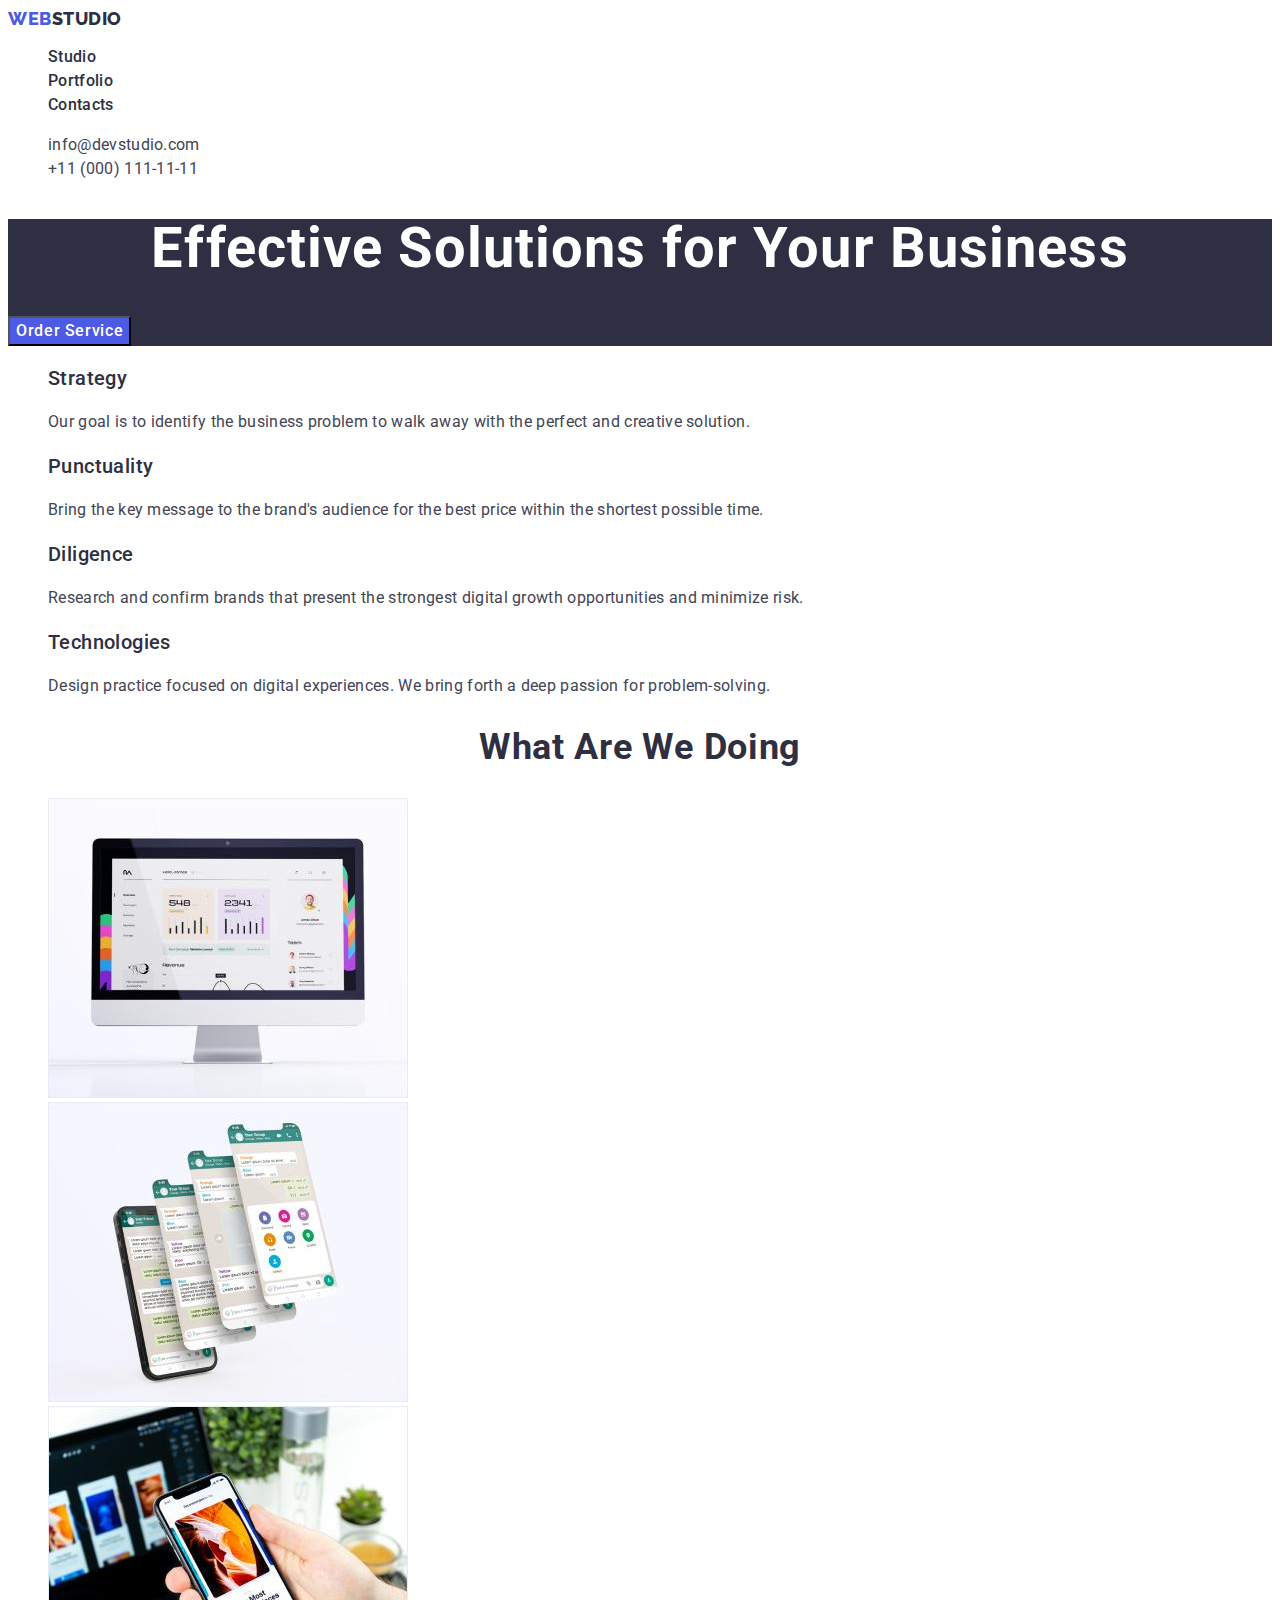
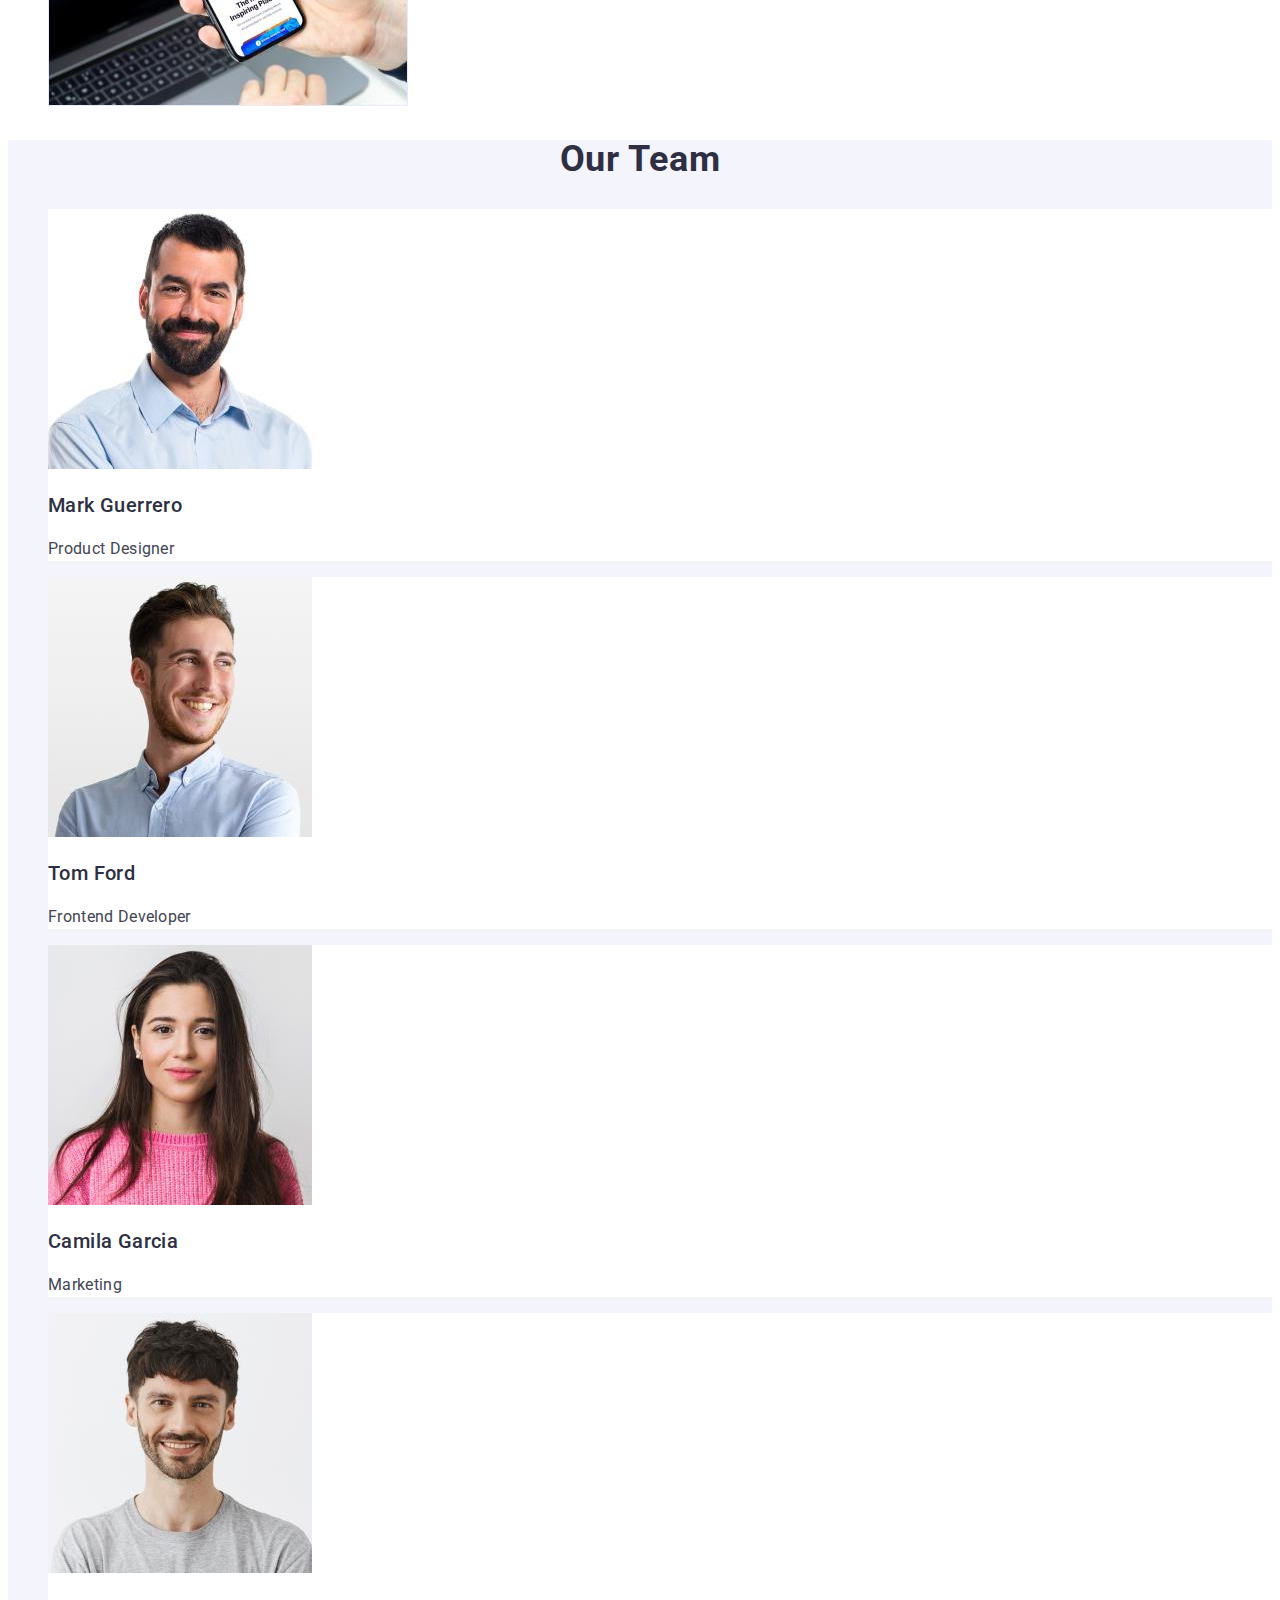
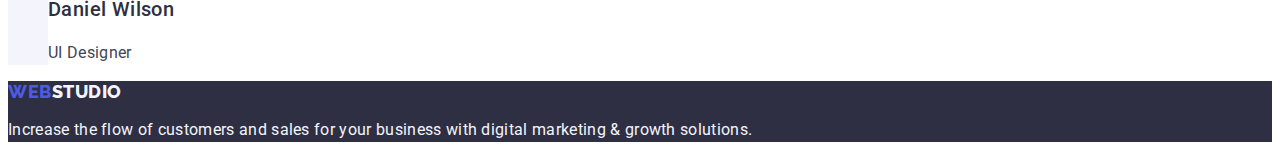
==== index.html @ 164bebb9 "Add modern normalize" ====
<!DOCTYPE html>
<html lang="en">

<head>
  <meta charset="UTF-8">
  <meta http-equiv="X-UA-Compatible" content="IE=edge">
  <title>Studio</title>
  <link rel="stylesheet" href="./css/styles.css">
  <link rel="preconnect" href="https://fonts.googleapis.com">
  <link rel="preconnect" href="https://fonts.gstatic.com" crossorigin>
  <link href="https://fonts.googleapis.com/css2?family=Raleway:wght@800&family=Roboto:wght@400;500;700;900&display=swap"
    rel="stylesheet">
  <link rel="stylesheet" href="https://cdnjs.cloudflare.com/ajax/libs/modern-normalize/2.0.0/modern-normalize.min.css"
    integrity="sha512-4xo8blKMVCiXpTaLzQSLSw3KFOVPWhm/TRtuPVc4WG6kUgjH6J03IBuG7JZPkcWMxJ5huwaBpOpnwYElP/m6wg=="
    crossorigin="anonymous" referrerpolicy="no-referrer" />
</head>

<body>
  <!-- Heading -->
  <header>
    <nav>
      <!-- Navigation to other pages -->
      <a class="logo link" href="./index.html">Web<span class="second-part-of-the-logo">Studio</span></a>
      <ul class="list">
        <li><a class="nav-fillters link" href="./index.html">Studio</a></li>
        <li><a class="nav-fillters link" href="./portfolio.html">Portfolio</a></li>
        <li><a class="nav-fillters link" href="">Contacts</a></li>
      </ul>
    </nav>
    <address class="address-fillters">
      <ul class="list">
        <!-- Link to email address  -->
        <li><a class="address-list-fillters link" href="mailto:info@devstudio.com">info@devstudio.com</a></li>
        <!-- Link to phone number -->
        <li><a class="address-list-fillters link" href="tel:+110001111111">+11 (000) 111-11-11</a>
        </li>
      </ul>
    </address>
  </header>
  <!-- Main page content -->
  <main>
    <section class="section-fillters">
      <h1 class="main-heading">Effective Solutions for Your Business</h1>
      <button class="main-button" type="button">Order Service</button>
    </section>
    <section>
      <h2 class="visually-hidden">Information</h2>
      <ul class="list">
        <li>
          <h3 class="heading-fillters">Strategy</h3>
          <p class="paragraph">Our goal is to identify the business
            problem to walk away with the perfect and creative solution.</p>
        </li>
        <li>
          <h3 class="heading-fillters">Punctuality</h3>
          <p class="paragraph">Bring the key message to the brand's audience for the best price within the shortest
            possible time.</p>
        </li>
        <li>
          <h3 class="heading-fillters">Diligence</h3>
          <p class="paragraph">Research and confirm brands that present the strongest digital growth opportunities and
            minimize risk.</p>
        </li>
        <li>
          <h3 class="heading-fillters">Technologies</h3>
          <p class="paragraph">Design practice focused on digital experiences. We bring forth a deep passion for
            problem-solving.</p>
        </li>
      </ul>
    </section>
    <section>
      <h2 class="section-three-heading">What are we doing</h2>
      <ul class="list">
        <li>
          <img alt="web creation" width="360" height="300" src="./images/img-1.jpg">
        </li>
        <li>
          <img alt="developing smartphones aplication" width="360" height="300" src="./images/img-2.jpg">
        </li>
        <li>
          <img alt="recommended" width="360" height="300" src="./images/img-3.jpg">
        </li>
      </ul>
    </section>
    <section class="section-four">
      <h2 class="section-four-heading">Our Team</h2>
      <ul class="list">
        <li class="section-four-images">
          <img alt="A man in a blue shirt and a thick beard" width="264" height="260" src="./images/TeamCard-1.jpg">
          <h3 class="heading-fillters">Mark Guerrero</h3>
          <p class="paragraph">Product Designer</p>
        </li>
        <li class="section-four-images">
          <img alt="the man in the blue shirt" width="264" height="260" src="./images/TeamCard-2.jpg">
          <h3 class="heading-fillters">Tom Ford</h3>
          <p class="paragraph">Frontend Developer</p>
        </li>
        <li class="section-four-images">
          <img alt="Beautiful woman in a pink sweater" width="264" height="260" src="./images/TeamCard-3.jpg">
          <h3 class="heading-fillters">Camila Garcia</h3>
          <p class="paragraph">Marketing</p>
        </li>
        <li class="section-four-images">
          <img alt="gentleman in gray t shirt" width="264" height="260" src="./images/TeamCard-4.jpg">
          <h3 class="heading-fillters">Daniel Wilson</h3>
          <p class="paragraph">UI Designer</p>
        </li>
      </ul>
    </section>
  </main>
  <!-- Page footer -->
  <footer class="section-fillters">
    <a class="logo link" href="./index.html">Web<span class="second-part-footer-logo">Studio</span></a>
    <p class="footer-paragraph">Increase the flow of customers and sales for your business with digital marketing &
      growth solutions.</p>
  </footer>
</body>

</html>
---- css/styles.css ----
:root {
    --main-color: #434455;
    --letters-color: #2e2f42;
    --background-color: #f4f4fd;
    --letters2-color: #404bbf;
    --buttons-color: #4d5ae5;
    --main-background-color: #ffffff;
}
body {
    font-family: "Raleway", sans-serif;
    font-family: "Roboto", sans-serif;
    color: #434455;
    background: #ffffff;
}
.logo {
    font-family: "Raleway", sans-serif;
    font-weight: 800;
    font-size: 18px;
    line-height: 1.17;
    letter-spacing: 0.03em;
    text-transform: uppercase;
    color: var(--buttons-color);
}
.second-part-of-the-logo {
    color: var(--letters-color);
}
.link {
    text-decoration: none;
}
.list {
    list-style: none;
}
.nav-fillters {
    font-weight: 500;
    font-size: 16px;
    line-height: 1.5;
    letter-spacing: 0.02em;
    color: var(--letters-color);
}
.nav-fillters:focus,
.nav-fillters:hover {
    color: #404bbf;
}
.address-fillters {
    font-style: normal;
}
.address-list-fillters {
    font-size: 16px;
    line-height: 1.5;
    letter-spacing: 0.02em;
    color: var(--main-color);
}
.address-list-fillters:hover {
    color: #404bbf;
}
.address-list-fillters:focus {
    color: #404bbf;
}

.section-fillters {
    background-color: var(--letters-color);
}
.main-heading {
    font-size: 56px;
    line-height: 1.07;
    text-align: center;
    letter-spacing: 0.02em;
    color: var(--main-background-color);
}
.main-button {
    background-color: #4d5ae5;
    font-family: "Roboto", sans-serif;
    font-weight: 500;
    font-size: 16px;
    line-height: 1.5;
    letter-spacing: 0.04em;
    color: var(--main-background-color);
    cursor: pointer;
}
.main-button:hover,
.main-button:focus {
    background-color: #404bbf;
}
.heading-fillters {
    font-weight: 500;
    font-size: 20px;
    line-height: 1.2;
    letter-spacing: 0.02em;
    color: var(--letters-color);
}
.paragraph {
    font-size: 16px;
    line-height: 1.5;
    letter-spacing: 0.02em;
    color: var(--main-color);
}
.section-three-heading {
    font-size: 36px;
    line-height: 1.11;
    text-align: center;
    letter-spacing: 0.02em;
    text-transform: capitalize;
    color: var(--letters-color);
}
.section-four {
    background-color: var(--background-color);
}
.section-four-heading {
    font-size: 36px;
    line-height: 1.11;
    text-align: center;
    letter-spacing: 0.02em;
    text-transform: capitalize;
    color: var(--letters-color);
}
.section-four-images {
    background-color: var(--main-background-color);
}
.second-part-footer-logo {
    color: var(--background-color);
}
.footer-paragraph {
    line-height: 1.5;
    color: var(--background-color);
    letter-spacing: 0.02em;
}

.portfolio-buttons {
    font-family: "Roboto", sans-serif;
    font-weight: 500;
    font-size: 16px;
    line-height: 1.5;
    letter-spacing: 0.04em;
    color: var(--buttons-color);
    background-color: var(--background-color);
    cursor: pointer;
}
.portfolio-buttons:focus,
.portfolio-buttons:hover {
    color: var(--main-background-color);
    background-color: var(--letters2-color);
}
.visually-hidden {
    position: absolute;
    width: 1px;
    height: 1px;
    margin: -1px;
    border: 0;
    padding: 0;
    white-space: nowrap;
    clip-path: inset(100%);
    clip: rect(0 0 0 0);
    overflow: hidden;
}
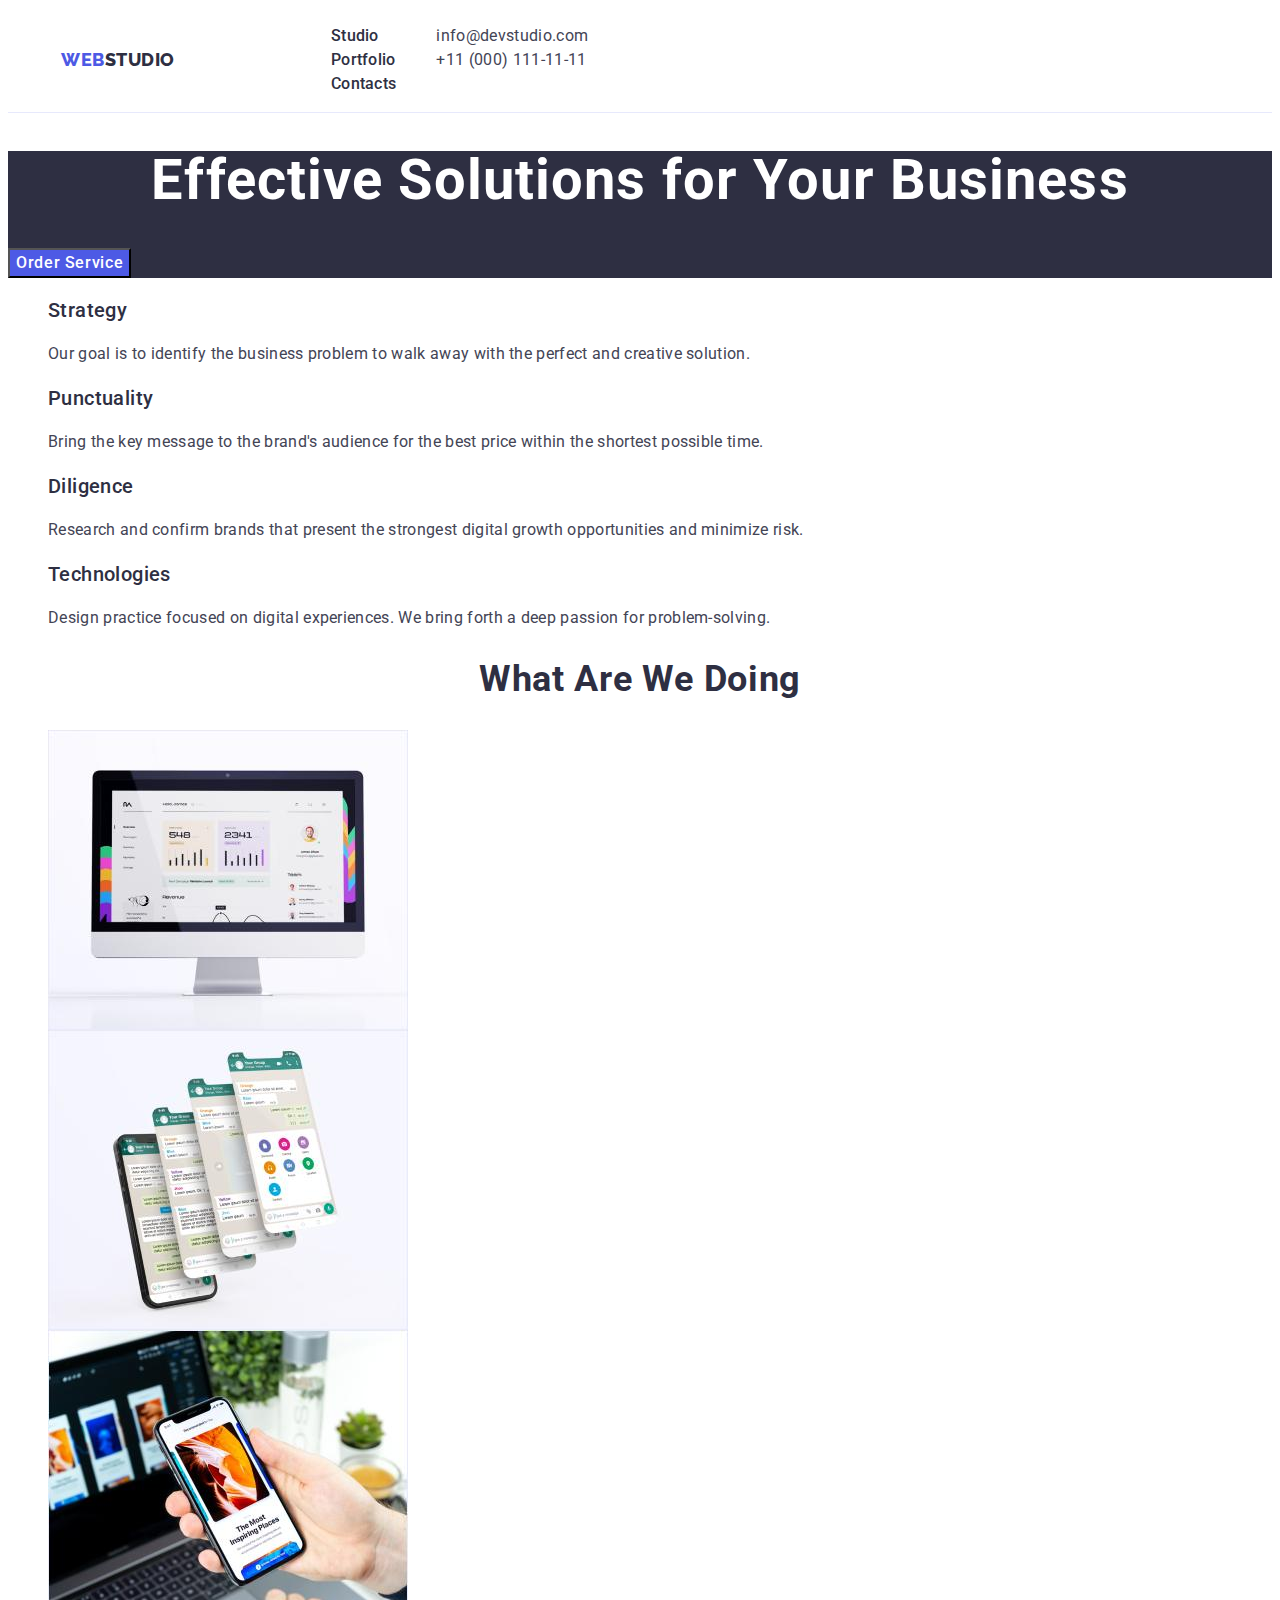
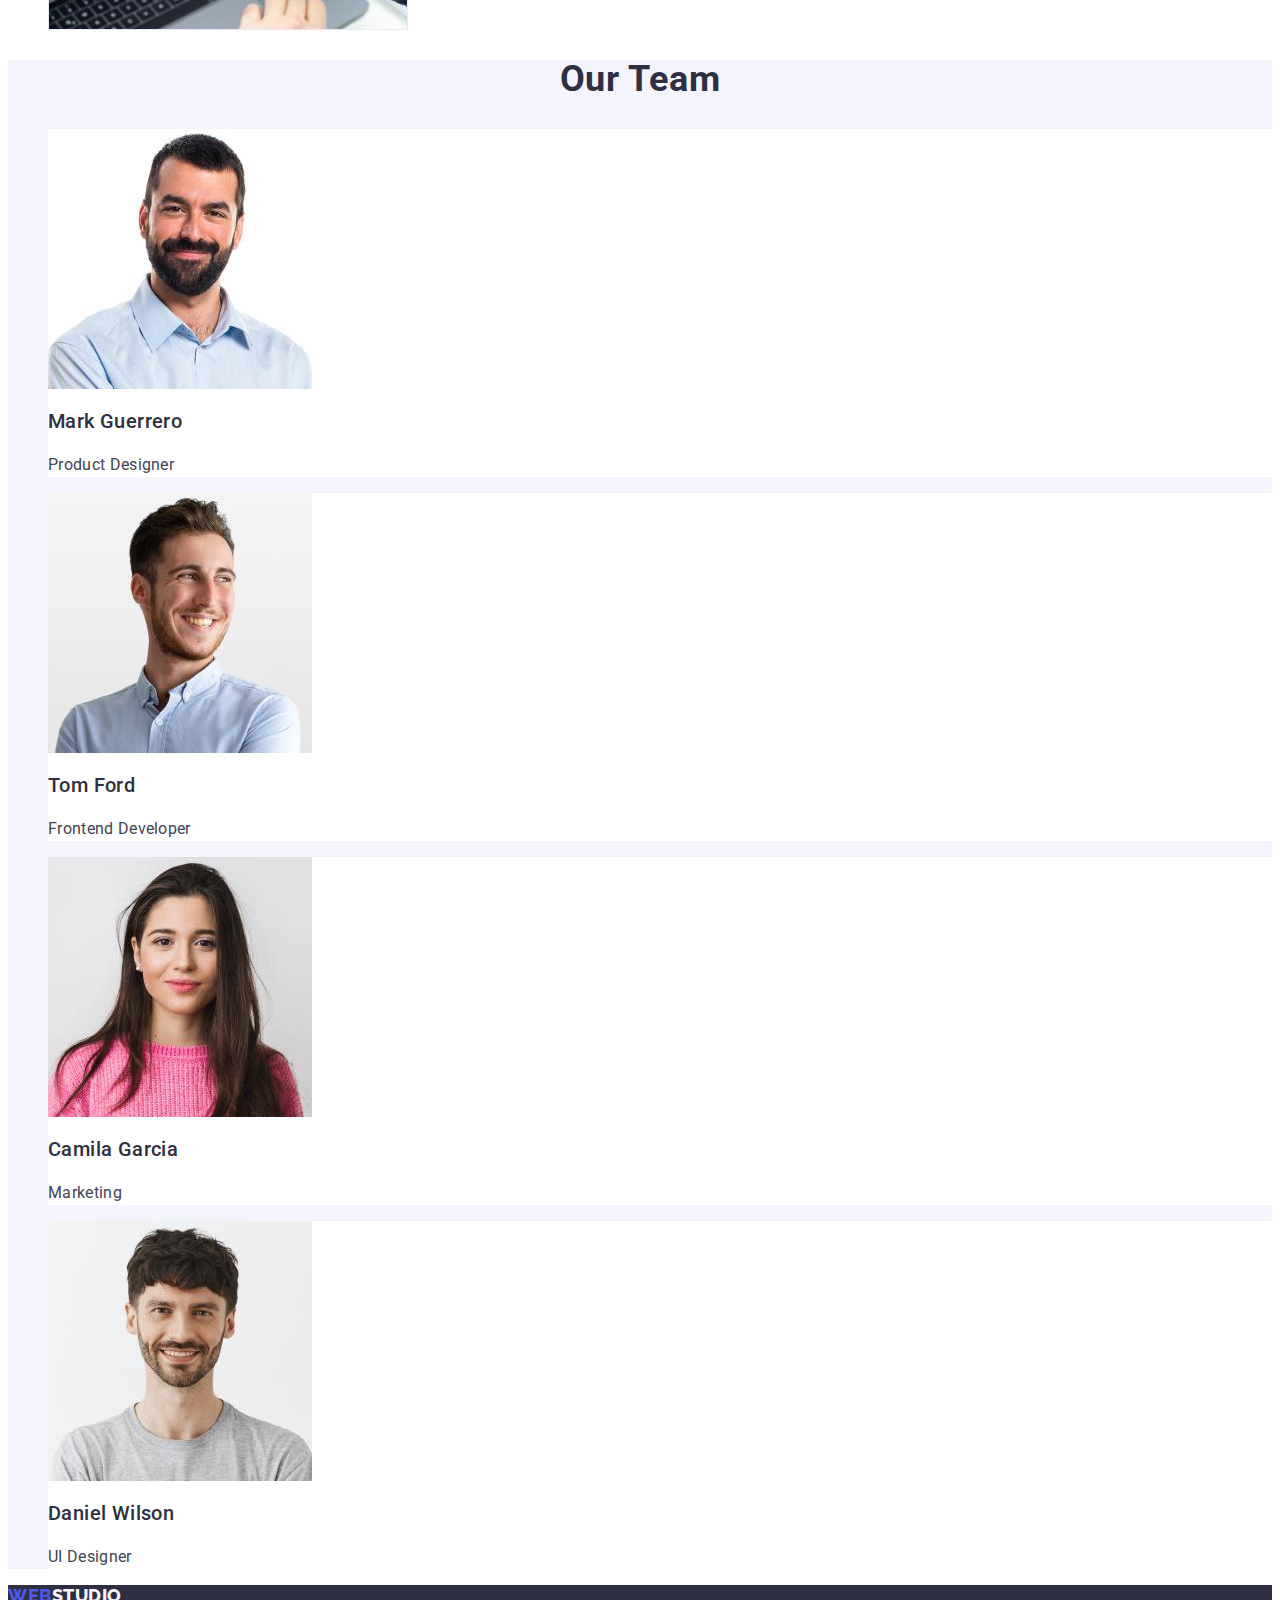
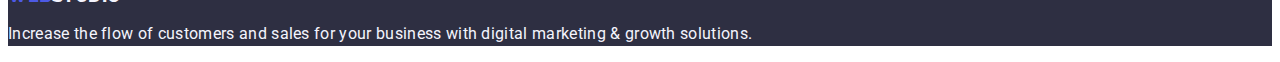
==== commit d40c82bc: "Upddate styles.css" ====
--- a/index.html
+++ b/index.html
@@ -18,24 +18,28 @@
 <body>
   <!-- Heading -->
   <header>
-    <nav>
-      <!-- Navigation to other pages -->
-      <a class="logo link" href="./index.html">Web<span class="second-part-of-the-logo">Studio</span></a>
-      <ul class="list">
-        <li><a class="nav-fillters link" href="./index.html">Studio</a></li>
-        <li><a class="nav-fillters link" href="./portfolio.html">Portfolio</a></li>
-        <li><a class="nav-fillters link" href="">Contacts</a></li>
-      </ul>
-    </nav>
-    <address class="address-fillters">
-      <ul class="list">
-        <!-- Link to email address  -->
-        <li><a class="address-list-fillters link" href="mailto:info@devstudio.com">info@devstudio.com</a></li>
-        <!-- Link to phone number -->
-        <li><a class="address-list-fillters link" href="tel:+110001111111">+11 (000) 111-11-11</a>
-        </li>
-      </ul>
-    </address>
+    <div class="header-div container">
+      <nav class="nav-box">
+        <!-- Navigation to other pages -->
+        <a class="logo link logo-box" href="./index.html">Web<span class="second-part-of-the-logo">Studio</span></a>
+        <menu>
+          <ul class="list">
+            <li><a class="nav-fillters link" href="./index.html">Studio</a></li>
+            <li><a class="nav-fillters link" href="./portfolio.html">Portfolio</a></li>
+            <li><a class="nav-fillters link" href="">Contacts</a></li>
+          </ul>
+        </menu>
+      </nav>
+      <address class="address-fillters">
+        <ul class="list">
+          <!-- Link to email address  -->
+          <li><a class="address-list-fillters link" href="mailto:info@devstudio.com">info@devstudio.com</a></li>
+          <!-- Link to phone number -->
+          <li><a class="address-list-fillters link" href="tel:+110001111111">+11 (000) 111-11-11</a>
+          </li>
+        </ul>
+      </address>
+    </div>
   </header>
   <!-- Main page content -->
   <main>
--- a/css/styles.css
+++ b/css/styles.css
@@ -152,3 +152,25 @@
     clip: rect(0 0 0 0);
     overflow: hidden;
 }
+img {
+    display: block;
+}
+.container {
+    width: 1158px;
+    margin: 0 auto;
+    padding-left: 15px;
+    padding-right: 15px;
+}
+header {
+    border-bottom: 1px solid #e7e9fc;
+}
+.header-div {
+    display: flex;
+}
+.nav-box {
+    display: flex;
+    align-items: center;
+}
+.logo-box {
+    margin-right: 76px;
+}
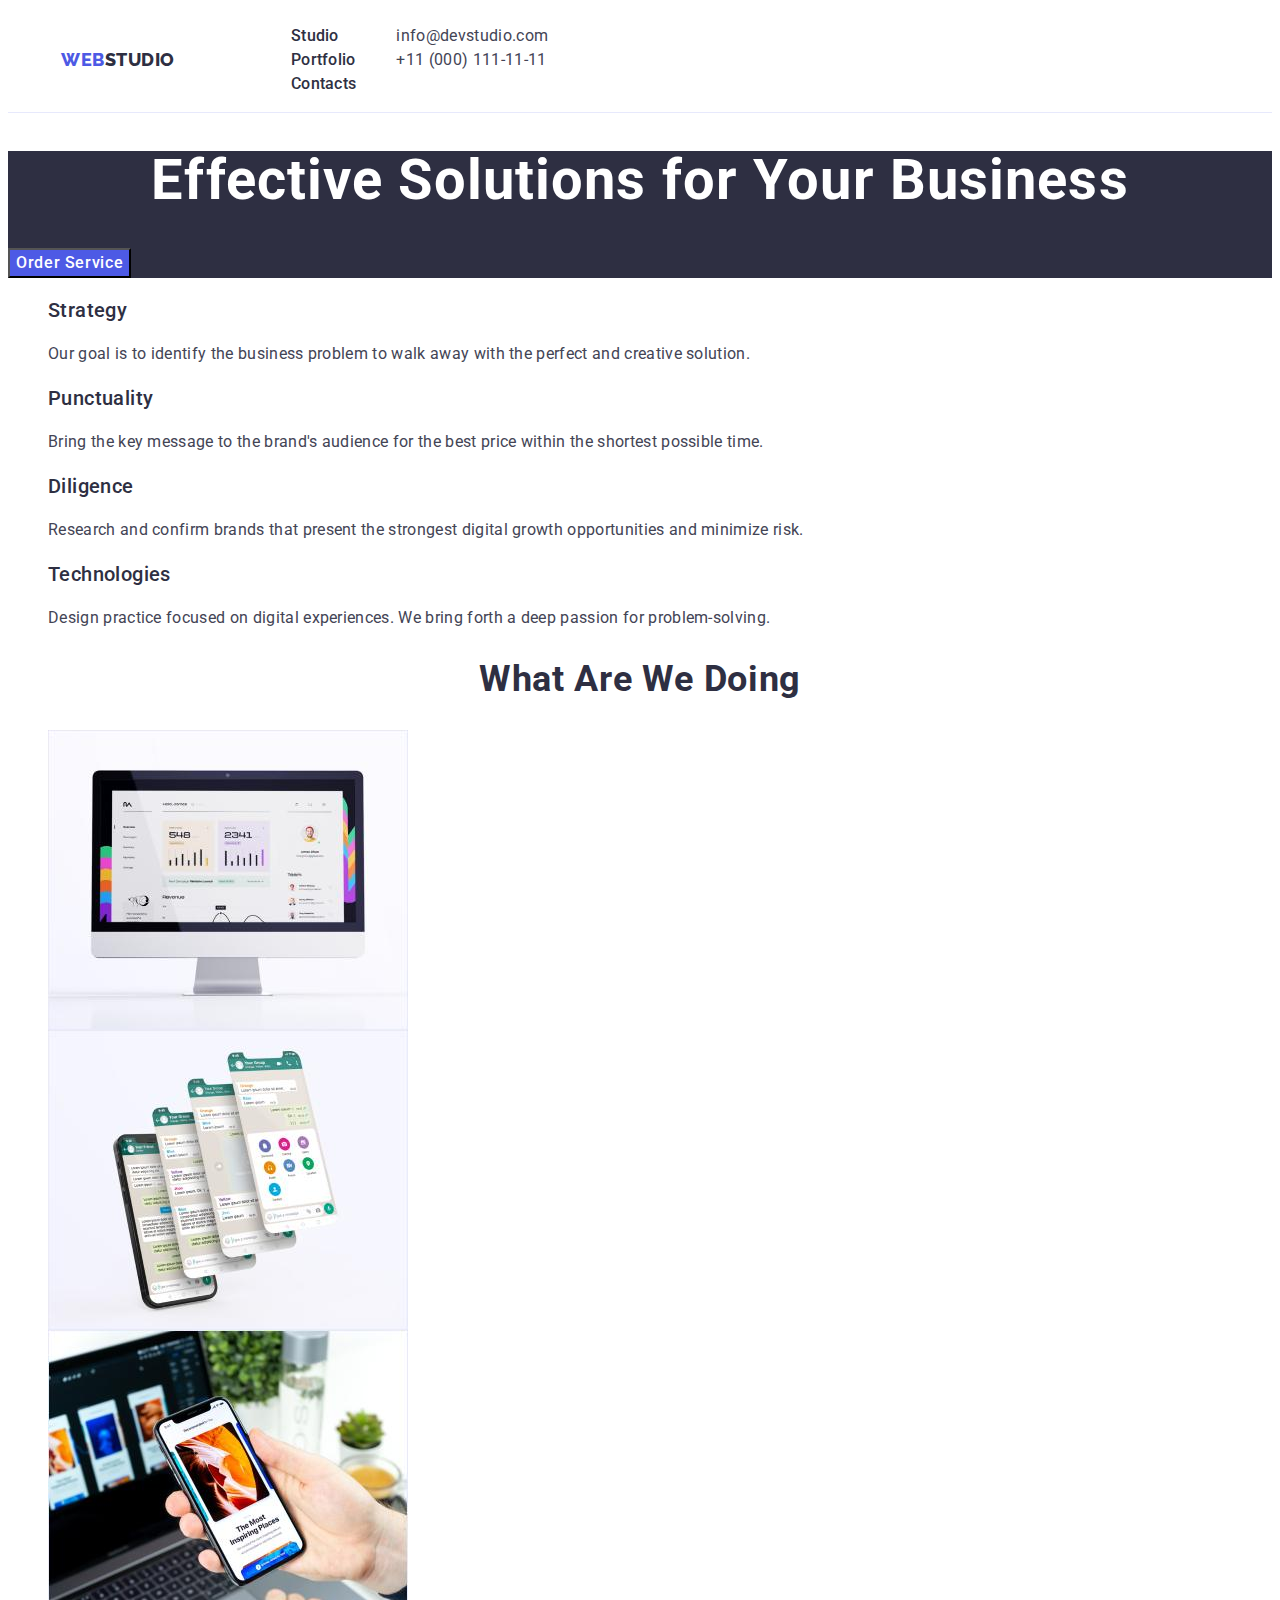
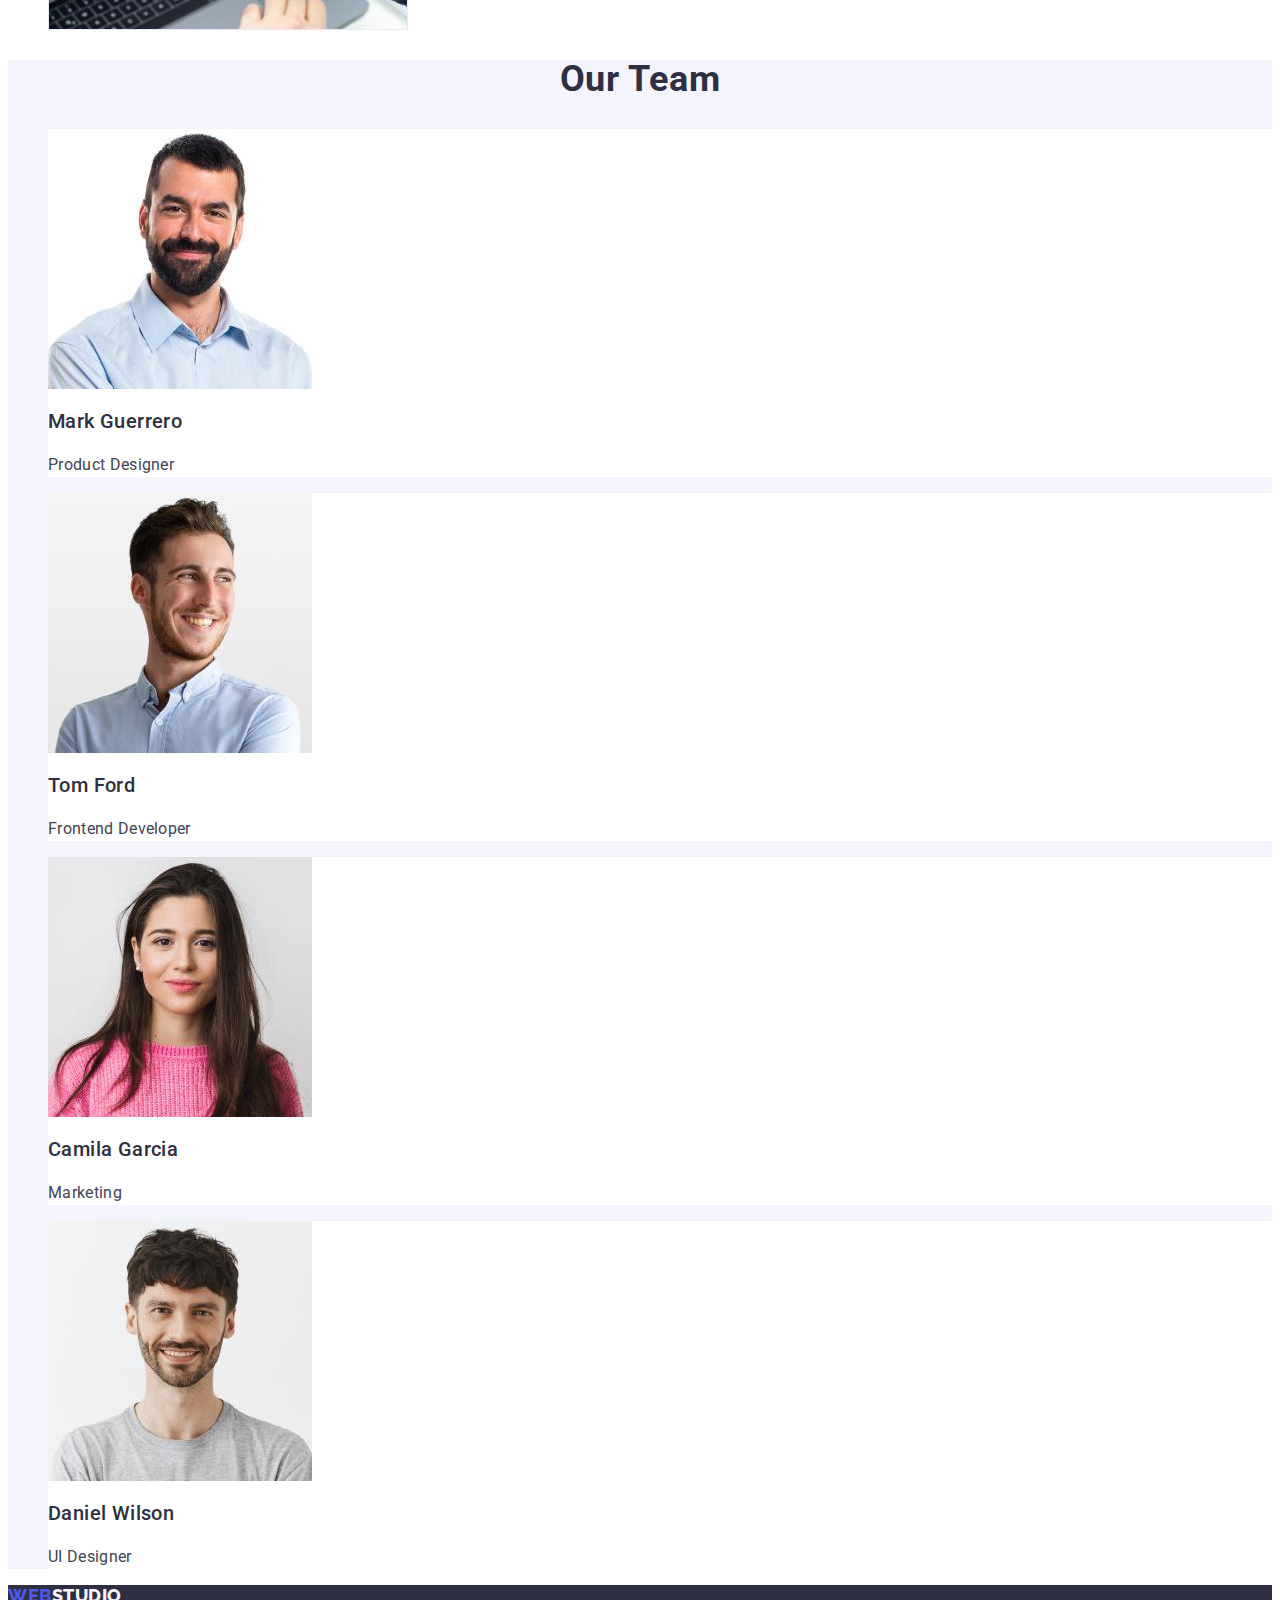
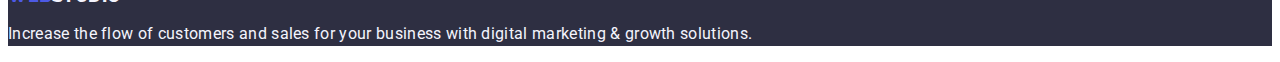
==== commit 8f02be4f: "Update index.html" ====
--- a/index.html
+++ b/index.html
@@ -22,13 +22,11 @@
       <nav class="nav-box">
         <!-- Navigation to other pages -->
         <a class="logo link logo-box" href="./index.html">Web<span class="second-part-of-the-logo">Studio</span></a>
-        <menu>
-          <ul class="list">
-            <li><a class="nav-fillters link" href="./index.html">Studio</a></li>
-            <li><a class="nav-fillters link" href="./portfolio.html">Portfolio</a></li>
-            <li><a class="nav-fillters link" href="">Contacts</a></li>
-          </ul>
-        </menu>
+        <ul class="list">
+          <li><a class="nav-fillters link" href="./index.html">Studio</a></li>
+          <li><a class="nav-fillters link" href="./portfolio.html">Portfolio</a></li>
+          <li><a class="nav-fillters link" href="">Contacts</a></li>
+        </ul>
       </nav>
       <address class="address-fillters">
         <ul class="list">
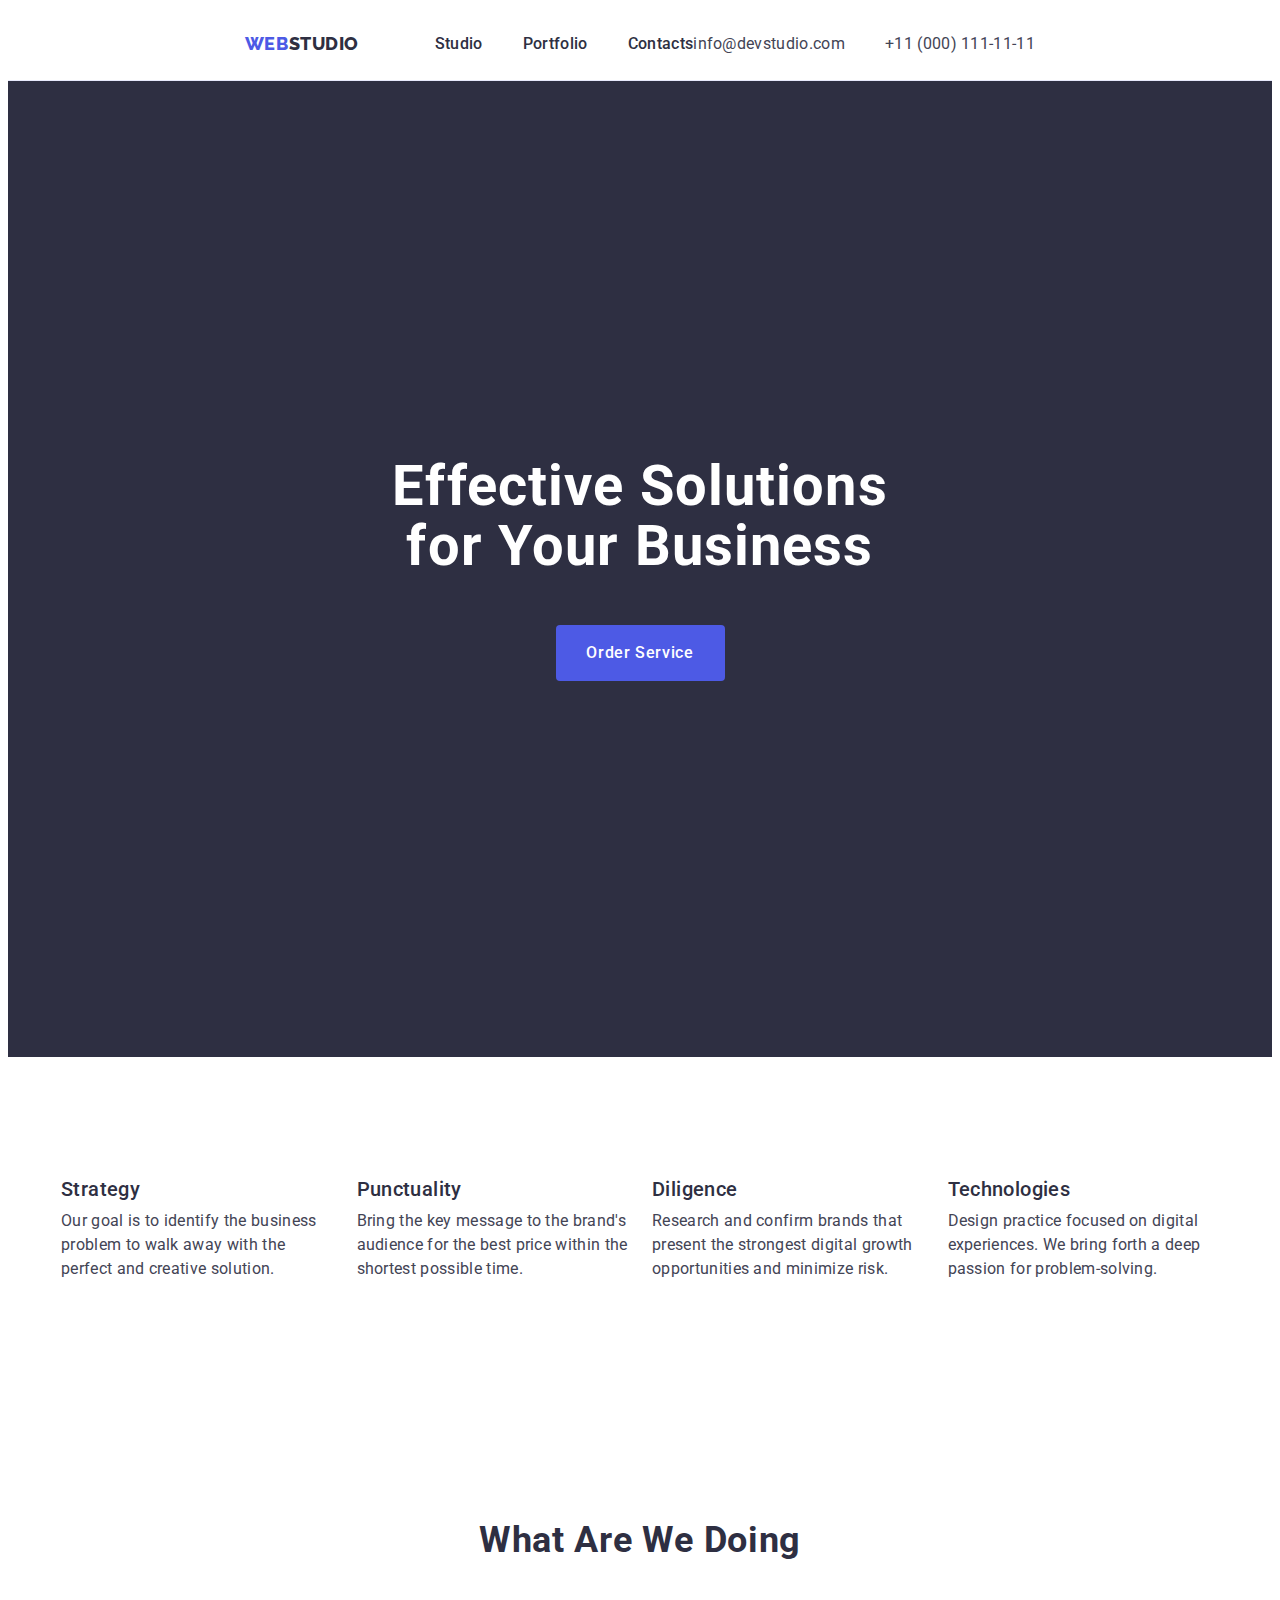
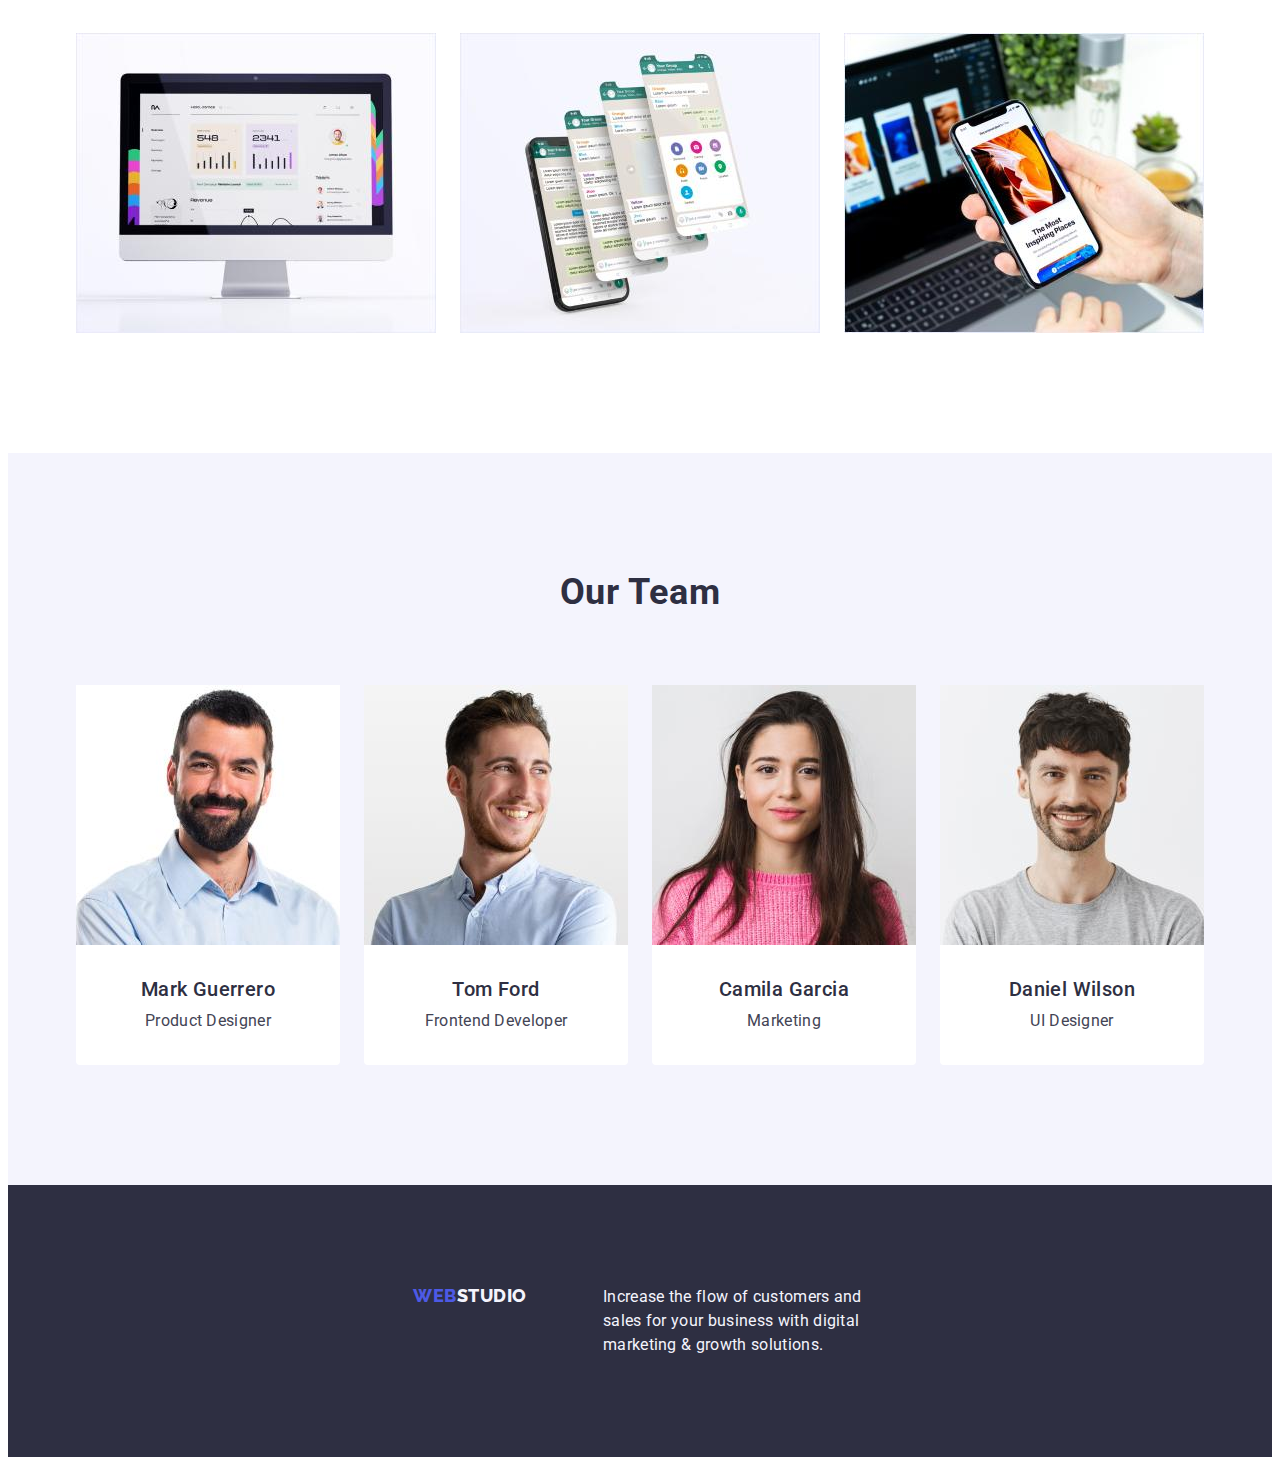
==== commit 0b7de45e: "Change all code" ====
--- a/index.html
+++ b/index.html
@@ -2,38 +2,47 @@
 <html lang="en">
 
 <head>
-  <meta charset="UTF-8">
-  <meta http-equiv="X-UA-Compatible" content="IE=edge">
-  <title>Studio</title>
-  <link rel="stylesheet" href="./css/styles.css">
-  <link rel="preconnect" href="https://fonts.googleapis.com">
-  <link rel="preconnect" href="https://fonts.gstatic.com" crossorigin>
-  <link href="https://fonts.googleapis.com/css2?family=Raleway:wght@800&family=Roboto:wght@400;500;700;900&display=swap"
-    rel="stylesheet">
+  <meta charset="utf-8" />
+  <meta name="description" content="Web studio page" />
+  <title>WebStudio</title>
   <link rel="stylesheet" href="https://cdnjs.cloudflare.com/ajax/libs/modern-normalize/2.0.0/modern-normalize.min.css"
     integrity="sha512-4xo8blKMVCiXpTaLzQSLSw3KFOVPWhm/TRtuPVc4WG6kUgjH6J03IBuG7JZPkcWMxJ5huwaBpOpnwYElP/m6wg=="
     crossorigin="anonymous" referrerpolicy="no-referrer" />
+  <link rel="stylesheet" href="./css/styles.css" />
+  <link rel="preconnect" href="https://fonts.gstatic.com" />
+  <link rel="preconnect" href="https://fonts.googleapis.com" />
+  <link href="https://fonts.googleapis.com/css2?family=Raleway:wght@800&family=Roboto:wght@400;500;700;900&display=swap"
+    rel="stylesheet" />
 </head>
 
 <body>
   <!-- Heading -->
-  <header>
-    <div class="header-div container">
-      <nav class="nav-box">
-        <!-- Navigation to other pages -->
-        <a class="logo link logo-box" href="./index.html">Web<span class="second-part-of-the-logo">Studio</span></a>
-        <ul class="list">
-          <li><a class="nav-fillters link" href="./index.html">Studio</a></li>
-          <li><a class="nav-fillters link" href="./portfolio.html">Portfolio</a></li>
-          <li><a class="nav-fillters link" href="">Contacts</a></li>
+  <header class="header">
+    <div class="div-header container">
+      <!-- Navigation to other pages -->
+      <nav class="nav-header">
+        <a href="./index.html" class="logo link">Web<span class="logo-secondary">Studio</span></a>
+        <ul class="list menu">
+          <li class="menu-item">
+            <a href="./index.html" class="list-item link">Studio</a>
+          </li>
+          <li class="menu-item">
+            <a href="./portfolio.html" class="list-item link">Portfolio</a>
+          </li>
+          <li class="menu-item">
+            <a href="" class="list-item link">Contacts</a>
+          </li>
         </ul>
       </nav>
-      <address class="address-fillters">
-        <ul class="list">
-          <!-- Link to email address  -->
-          <li><a class="address-list-fillters link" href="mailto:info@devstudio.com">info@devstudio.com</a></li>
+      <address class="address">
+        <!-- Link to email address  -->
+        <ul class="list address-list">
+          <li>
+            <a href="mailto:info@devstudio.com" class="address-list-item link">info@devstudio.com</a>
+          </li>
           <!-- Link to phone number -->
-          <li><a class="address-list-fillters link" href="tel:+110001111111">+11 (000) 111-11-11</a>
+          <li>
+            <a href="tel:+110001111111" class="address-list-item link">+11 (000) 111-11-11</a>
           </li>
         </ul>
       </address>
@@ -41,80 +50,114 @@
   </header>
   <!-- Main page content -->
   <main>
-    <section class="section-fillters">
-      <h1 class="main-heading">Effective Solutions for Your Business</h1>
-      <button class="main-button" type="button">Order Service</button>
+    <section class="main-banner section">
+      <div class="container">
+        <h1 class="main-banner-header">
+          Effective Solutions for Your Business
+        </h1>
+        <button type="button" class="main-banner-button">
+          Order Service
+        </button>
+      </div>
     </section>
-    <section>
-      <h2 class="visually-hidden">Information</h2>
-      <ul class="list">
-        <li>
-          <h3 class="heading-fillters">Strategy</h3>
-          <p class="paragraph">Our goal is to identify the business
-            problem to walk away with the perfect and creative solution.</p>
-        </li>
-        <li>
-          <h3 class="heading-fillters">Punctuality</h3>
-          <p class="paragraph">Bring the key message to the brand's audience for the best price within the shortest
-            possible time.</p>
-        </li>
-        <li>
-          <h3 class="heading-fillters">Diligence</h3>
-          <p class="paragraph">Research and confirm brands that present the strongest digital growth opportunities and
-            minimize risk.</p>
-        </li>
-        <li>
-          <h3 class="heading-fillters">Technologies</h3>
-          <p class="paragraph">Design practice focused on digital experiences. We bring forth a deep passion for
-            problem-solving.</p>
-        </li>
-      </ul>
+    <section class="section">
+      <div class="container">
+        <h2 class="visually-hidden">Information</h2>
+        <ul class="list characteristics-list">
+          <li class="characteristics-list-item">
+            <h3 class="characteristics-list-item-header">Strategy</h3>
+            <p class="characteristics-list-item-description">
+              Our goal is to identify the business problem to walk away with
+              the perfect and creative solution.
+            </p>
+          </li>
+
+          <li class="characteristics-list-item">
+            <h3 class="characteristics-list-item-header">Punctuality</h3>
+            <p class="characteristics-list-item-description">
+              Bring the key message to the brand's audience for the best price
+              within the shortest possible time.
+            </p>
+          </li>
+
+          <li class="characteristics-list-item">
+            <h3 class="characteristics-list-item-header">Diligence</h3>
+            <p class="characteristics-list-item-description">
+              Research and confirm brands that present the strongest digital
+              growth opportunities and minimize risk.
+            </p>
+          </li>
+          <li class="characteristics-list-item">
+            <h3 class="characteristics-list-item-header">Technologies</h3>
+            <p class="characteristics-list-item-description">
+              Design practice focused on digital experiences. We bring forth a
+              deep passion for problem-solving.
+            </p>
+          </li>
+        </ul>
+      </div>
     </section>
-    <section>
-      <h2 class="section-three-heading">What are we doing</h2>
-      <ul class="list">
-        <li>
-          <img alt="web creation" width="360" height="300" src="./images/img-1.jpg">
-        </li>
-        <li>
-          <img alt="developing smartphones aplication" width="360" height="300" src="./images/img-2.jpg">
-        </li>
-        <li>
-          <img alt="recommended" width="360" height="300" src="./images/img-3.jpg">
-        </li>
-      </ul>
+    <section class="section">
+      <div class="container">
+        <h2 class="secondary-list-header">What are we doing</h2>
+        <ul class="list secondary-list">
+          <li class="secondary-list-item">
+            <img alt="web creation" width="360" height="300" src="./images/img-1.jpg">
+          </li>
+          <li class="secondary-list-item">
+            <img alt="developing smartphones aplication" width="360" height="300" src="./images/img-2.jpg">
+          </li>
+          <li class="secondary-list-item">
+            <img alt="recommended" width="360" height="300" src="./images/img-3.jpg">
+          </li>
+        </ul>
+      </div>
     </section>
-    <section class="section-four">
-      <h2 class="section-four-heading">Our Team</h2>
-      <ul class="list">
-        <li class="section-four-images">
-          <img alt="A man in a blue shirt and a thick beard" width="264" height="260" src="./images/TeamCard-1.jpg">
-          <h3 class="heading-fillters">Mark Guerrero</h3>
-          <p class="paragraph">Product Designer</p>
-        </li>
-        <li class="section-four-images">
-          <img alt="the man in the blue shirt" width="264" height="260" src="./images/TeamCard-2.jpg">
-          <h3 class="heading-fillters">Tom Ford</h3>
-          <p class="paragraph">Frontend Developer</p>
-        </li>
-        <li class="section-four-images">
-          <img alt="Beautiful woman in a pink sweater" width="264" height="260" src="./images/TeamCard-3.jpg">
-          <h3 class="heading-fillters">Camila Garcia</h3>
-          <p class="paragraph">Marketing</p>
-        </li>
-        <li class="section-four-images">
-          <img alt="gentleman in gray t shirt" width="264" height="260" src="./images/TeamCard-4.jpg">
-          <h3 class="heading-fillters">Daniel Wilson</h3>
-          <p class="paragraph">UI Designer</p>
-        </li>
-      </ul>
+    <section class="fourth-section section">
+      <div class="container">
+        <h2 class="secondary-list-header">Our Team</h2>
+        <ul class="list main-list">
+          <li class="main-list-element">
+            <img alt="A man in a blue shirt and a thick beard" width="264" height="260" src="./images/TeamCard-1.jpg">
+            <div class="employee">
+              <h3 class="main-list-item">Mark Guerrero</h3>
+              <p class="main-list-item-description">Product Designer</p>
+            </div>
+          </li>
+          <li class="main-list-element">
+            <img alt="the man in the blue shirt" width="264" height="260" src="./images/TeamCard-2.jpg">
+            <div class="employee">
+              <h3 class="main-list-item">Tom Ford</h3>
+              <p class="main-list-item-description">Frontend Developer</p>
+            </div>
+          </li>
+          <li class="main-list-element">
+            <img alt="Beautiful woman in a pink sweater" width="264" height="260" src="./images/TeamCard-3.jpg">
+            <div class="employee">
+              <h3 class="main-list-item">Camila Garcia</h3>
+              <p class="main-list-item-description">Marketing</p>
+            </div>
+          </li>
+          <li class="main-list-element">
+            <img alt="gentleman in gray t shirt" width="264" height="260" src="./images/TeamCard-4.jpg">
+            <div class="employee">
+              <h3 class="main-list-item">Daniel Wilson</h3>
+              <p class="main-list-item-description">UI Designer</p>
+            </div>
+          </li>
+        </ul>
+      </div>
     </section>
   </main>
   <!-- Page footer -->
-  <footer class="section-fillters">
-    <a class="logo link" href="./index.html">Web<span class="second-part-footer-logo">Studio</span></a>
-    <p class="footer-paragraph">Increase the flow of customers and sales for your business with digital marketing &
-      growth solutions.</p>
+  <footer class="footer">
+    <div class="container">
+      <a href="./index.html" class="logo link footer-link">Web<span class="logo-secondary-footer">Studio</span></a>
+      <p class="footer-description">
+        Increase the flow of customers and sales for your business with
+        digital marketing & growth solutions.
+      </p>
+    </div>
   </footer>
 </body>
 
--- a/css/styles.css
+++ b/css/styles.css
@@ -1,145 +1,236 @@
+body {
+    font-family: Roboto, sans-serif;
+    color: #434455;
+    background-color: #ffffff;
+}
 :root {
-    --main-color: #434455;
-    --letters-color: #2e2f42;
-    --background-color: #f4f4fd;
-    --letters2-color: #404bbf;
-    --buttons-color: #4d5ae5;
-    --main-background-color: #ffffff;
-}
-body {
-    font-family: "Raleway", sans-serif;
-    font-family: "Roboto", sans-serif;
-    color: #434455;
-    background: #ffffff;
-}
+    --brand-color: #4d5ae5;
+}
+h1,
+h2,
+h3,
+h4,
+h5,
+h6,
+p {
+    margin: 0;
+}
+
+img {
+    display: block;
+    max-width: 100%;
+    height: auto;
+}
+
+button {
+    cursor: pointer;
+    border: none;
+    border-radius: 4px;
+}
+
+ul,
+ol {
+    list-style: none;
+    margin: 0;
+    padding-left: 0;
+}
+
+.link {
+    text-decoration: none;
+}
+.container {
+    display: flex;
+    justify-content: center;
+    flex-wrap: wrap;
+    max-width: 1158px;
+    padding: 0 15px;
+    margin: 0 auto;
+}
+.section {
+    padding-top: 120px;
+    padding-bottom: 120px;
+}
+.header {
+    border-bottom: 1px solid #e7e9fc;
+}
+.div-header {
+    display: flex;
+}
+.nav-header {
+    display: flex;
+    align-items: center;
+}
+.menu {
+    display: flex;
+    flex-direction: row;
+    gap: 40px;
+}
+.address {
+    font-style: normal;
+    display: flex;
+    align-items: center;
+}
+.address-list-item {
+    font-size: 16px;
+    line-height: 1.5;
+    letter-spacing: 0.02em;
+    color: #434455;
+}
+.address-list {
+    display: flex;
+    text-align: left;
+    align-items: center;
+    gap: 40px;
+}
+.menu-item {
+    padding: 24px 0;
+}
+
 .logo {
-    font-family: "Raleway", sans-serif;
+    font-family: Raleway, sans-serif;
     font-weight: 800;
     font-size: 18px;
     line-height: 1.17;
     letter-spacing: 0.03em;
     text-transform: uppercase;
-    color: var(--buttons-color);
-}
-.second-part-of-the-logo {
-    color: var(--letters-color);
+    color: #4d5ae5;
+    margin-right: 76px;
 }
 .link {
     text-decoration: none;
 }
+.logo-secondary {
+    color: #2e2f42;
+}
 .list {
     list-style: none;
 }
-.nav-fillters {
-    font-weight: 500;
-    font-size: 16px;
-    line-height: 1.5;
-    letter-spacing: 0.02em;
-    color: var(--letters-color);
-}
-.nav-fillters:focus,
-.nav-fillters:hover {
+.list-item {
+    font-weight: 500;
+    font-size: 16px;
+    line-height: 1.5;
+    letter-spacing: 0.02em;
+    color: #2e2f42;
+    padding: 24px 0;
+}
+
+.link:hover {
     color: #404bbf;
 }
-.address-fillters {
-    font-style: normal;
-}
-.address-list-fillters {
-    font-size: 16px;
-    line-height: 1.5;
-    letter-spacing: 0.02em;
-    color: var(--main-color);
-}
-.address-list-fillters:hover {
+.link:focus {
     color: #404bbf;
 }
-.address-list-fillters:focus {
-    color: #404bbf;
-}
-
-.section-fillters {
-    background-color: var(--letters-color);
-}
-.main-heading {
+.main-banner {
+    background-color: #2e2f42;
+
+    height: 600px;
+    display: flex;
+    flex-direction: column;
+    justify-content: center;
+    padding: 188px 0;
+}
+.main-banner > .container {
+    width: 600px;
+}
+.main-banner-header {
     font-size: 56px;
     line-height: 1.07;
     text-align: center;
     letter-spacing: 0.02em;
-    color: var(--main-background-color);
-}
-.main-button {
+    color: #ffffff;
+    text-wrap: wrap;
+    max-width: 496px;
+    margin-bottom: 48px;
+}
+.main-banner-button {
     background-color: #4d5ae5;
     font-family: "Roboto", sans-serif;
     font-weight: 500;
     font-size: 16px;
     line-height: 1.5;
     letter-spacing: 0.04em;
-    color: var(--main-background-color);
+    color: #ffffff;
     cursor: pointer;
-}
-.main-button:hover,
-.main-button:focus {
+    padding: 16px, 32px, 16px, 32px;
+    display: block;
+    min-width: 169px;
+    height: 56px;
+    border: none;
+    border-radius: 4px;
+}
+.main-banner-button:hover {
     background-color: #404bbf;
 }
-.heading-fillters {
+.main-banner-button:focus {
+    background-color: #404bbf;
+}
+.characteristics-list {
+    display: flex;
+    justify-content: center;
+    align-content: center;
+    gap: 24px;
+}
+.characteristics-list-item {
+    flex-basis: calc((100% - 72px) / 4);
+}
+.characteristics-list-item-header {
     font-weight: 500;
     font-size: 20px;
     line-height: 1.2;
     letter-spacing: 0.02em;
-    color: var(--letters-color);
-}
-.paragraph {
-    font-size: 16px;
-    line-height: 1.5;
-    letter-spacing: 0.02em;
-    color: var(--main-color);
-}
-.section-three-heading {
+    color: #2e2f42;
+    margin-bottom: 8px;
+}
+.characteristics-list-item-description {
+    font-size: 16px;
+    line-height: 1.5;
+    letter-spacing: 0.02em;
+    color: #434455;
+}
+.main-list {
+    display: flex;
+    justify-content: center;
+    align-items: center;
+    gap: 24px;
+}
+.main-list-element {
+    background-color: #ffffff;
+    width: calc((100% - 72px) / 4);
+    border-radius: 0px 0px 4px 4px;
+}
+.employee {
+    padding: 32px 0px;
+}
+.main-list-item {
+    font-weight: 500;
+    font-size: 20px;
+    line-height: 1.2;
+    letter-spacing: 0.02em;
+    color: #2e2f42;
+    margin-bottom: 8px;
+    text-align: center;
+}
+
+.main-list-item-description {
+    font-size: 16px;
+    line-height: 1.5;
+    letter-spacing: 0.02em;
+    color: #434455;
+    text-align: center;
+}
+.secondary-list-header {
     font-size: 36px;
     line-height: 1.11;
     text-align: center;
     letter-spacing: 0.02em;
     text-transform: capitalize;
-    color: var(--letters-color);
-}
-.section-four {
-    background-color: var(--background-color);
-}
-.section-four-heading {
-    font-size: 36px;
-    line-height: 1.11;
-    text-align: center;
-    letter-spacing: 0.02em;
-    text-transform: capitalize;
-    color: var(--letters-color);
-}
-.section-four-images {
-    background-color: var(--main-background-color);
-}
-.second-part-footer-logo {
-    color: var(--background-color);
-}
-.footer-paragraph {
-    line-height: 1.5;
-    color: var(--background-color);
-    letter-spacing: 0.02em;
-}
-
-.portfolio-buttons {
-    font-family: "Roboto", sans-serif;
-    font-weight: 500;
-    font-size: 16px;
-    line-height: 1.5;
-    letter-spacing: 0.04em;
-    color: var(--buttons-color);
-    background-color: var(--background-color);
-    cursor: pointer;
-}
-.portfolio-buttons:focus,
-.portfolio-buttons:hover {
-    color: var(--main-background-color);
-    background-color: var(--letters2-color);
-}
+    color: #2e2f42;
+    margin-bottom: 72px;
+}
+.fourth-section {
+    background-color: #f4f4fd;
+}
+
 .visually-hidden {
     position: absolute;
     width: 1px;
@@ -152,25 +243,97 @@
     clip: rect(0 0 0 0);
     overflow: hidden;
 }
-img {
+.secondary-list {
+    display: flex;
+    justify-content: center;
+    align-content: space-between;
+    gap: 24px;
+}
+.secondary-list-item {
+    width: calc((100% - 48px) / 3);
+}
+.footer {
+    background-color: #2e2f42;
+    padding: 100px 0;
     display: block;
 }
-.container {
-    width: 1158px;
-    margin: 0 auto;
-    padding-left: 15px;
-    padding-right: 15px;
-}
-header {
-    border-bottom: 1px solid #e7e9fc;
-}
-.header-div {
-    display: flex;
-}
-.nav-box {
-    display: flex;
-    align-items: center;
-}
-.logo-box {
-    margin-right: 76px;
-}
+
+.footer-link {
+    display: inline-block;
+    margin-bottom: 16px;
+}
+.footer-description {
+    line-height: 1.5;
+    color: #f4f4fd;
+    letter-spacing: 0.02em;
+    max-width: 264px;
+}
+.logo-secondary-footer {
+    color: #f4f4fd;
+}
+/*PORTFOLIO*/
+.button-list {
+    display: flex;
+    justify-content: center;
+    margin-bottom: 72px;
+    gap: 24px;
+}
+.button-list-flex {
+    padding: 12px 24px;
+    border: 1px solid #e7e9fc;
+}
+.button-list-item {
+    font-family: "Roboto", sans-serif;
+    font-size: 16px;
+    line-height: 24;
+    font-weight: 500;
+    line-height: 1.5;
+    letter-spacing: 0.04em;
+    background-color: #f4f4fd;
+    color: #4d5ae5;
+    cursor: pointer;
+    padding: 12px 24px;
+    border: 1px solid #e7e9fc;
+}
+.button-list-item:hover {
+    color: #ffffff;
+    background-color: #404bbf;
+    border: 1px solid transparent;
+}
+.button-list-item:focus {
+    color: #ffffff;
+    background-color: #404bbf;
+    border: 1px solid transparent;
+}
+.portfolio-list {
+    display: flex;
+    flex-wrap: wrap;
+    column-gap: 24px;
+    row-gap: 48px;
+}
+.portfolio-list-flex {
+    width: calc((100% - 48px) / 3);
+}
+.portfolio-list-description {
+    padding: 32px 16px;
+    border: 1px solid #e7e9fc;
+    border-top: none;
+}
+.portfolio-list-item {
+    font-weight: 500;
+    font-size: 20px;
+    line-height: 1.2;
+    letter-spacing: 0.02em;
+    color: #2e2f42;
+    margin-bottom: 8px;
+}
+.portfolio-category {
+    font-size: 16px;
+    line-height: 1.5;
+    letter-spacing: 0.02em;
+    color: #434455;
+}
+.portfolio-main {
+    padding-top: 96px;
+    padding-bottom: 120px;
+}
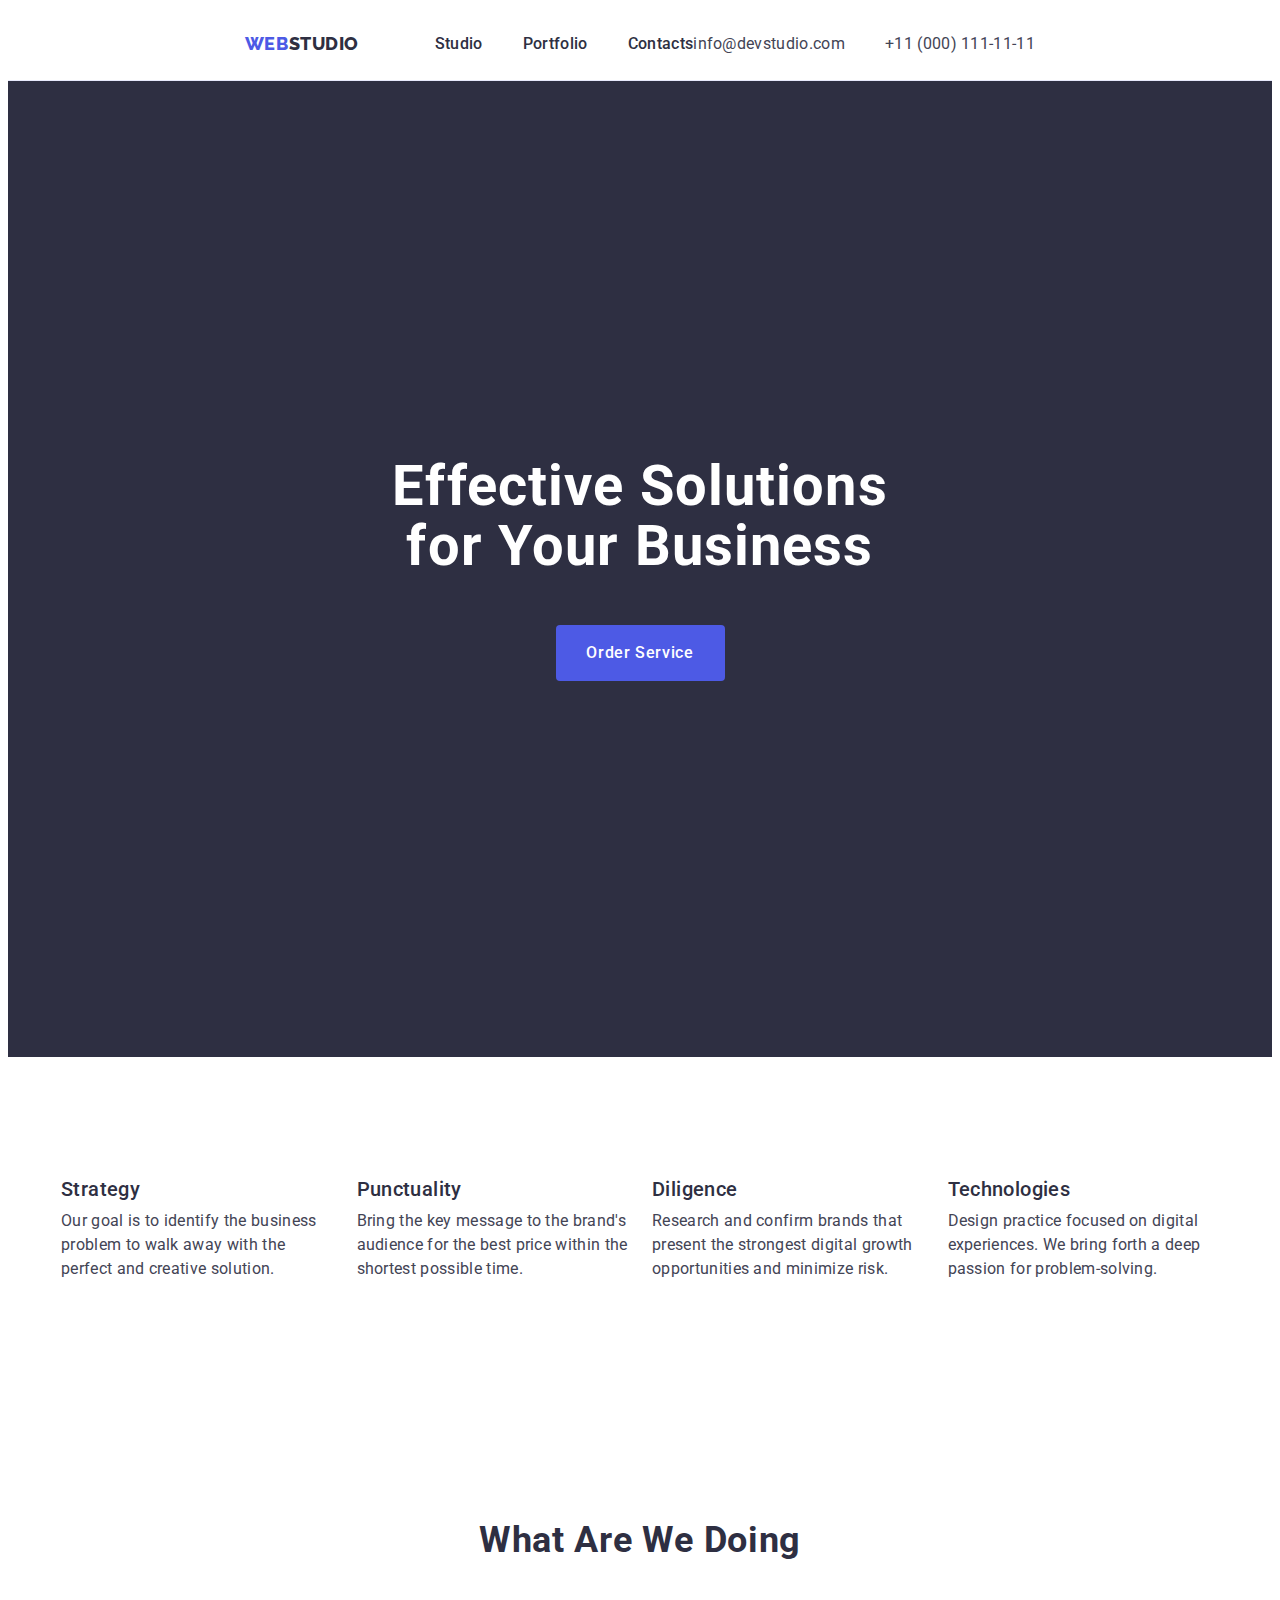
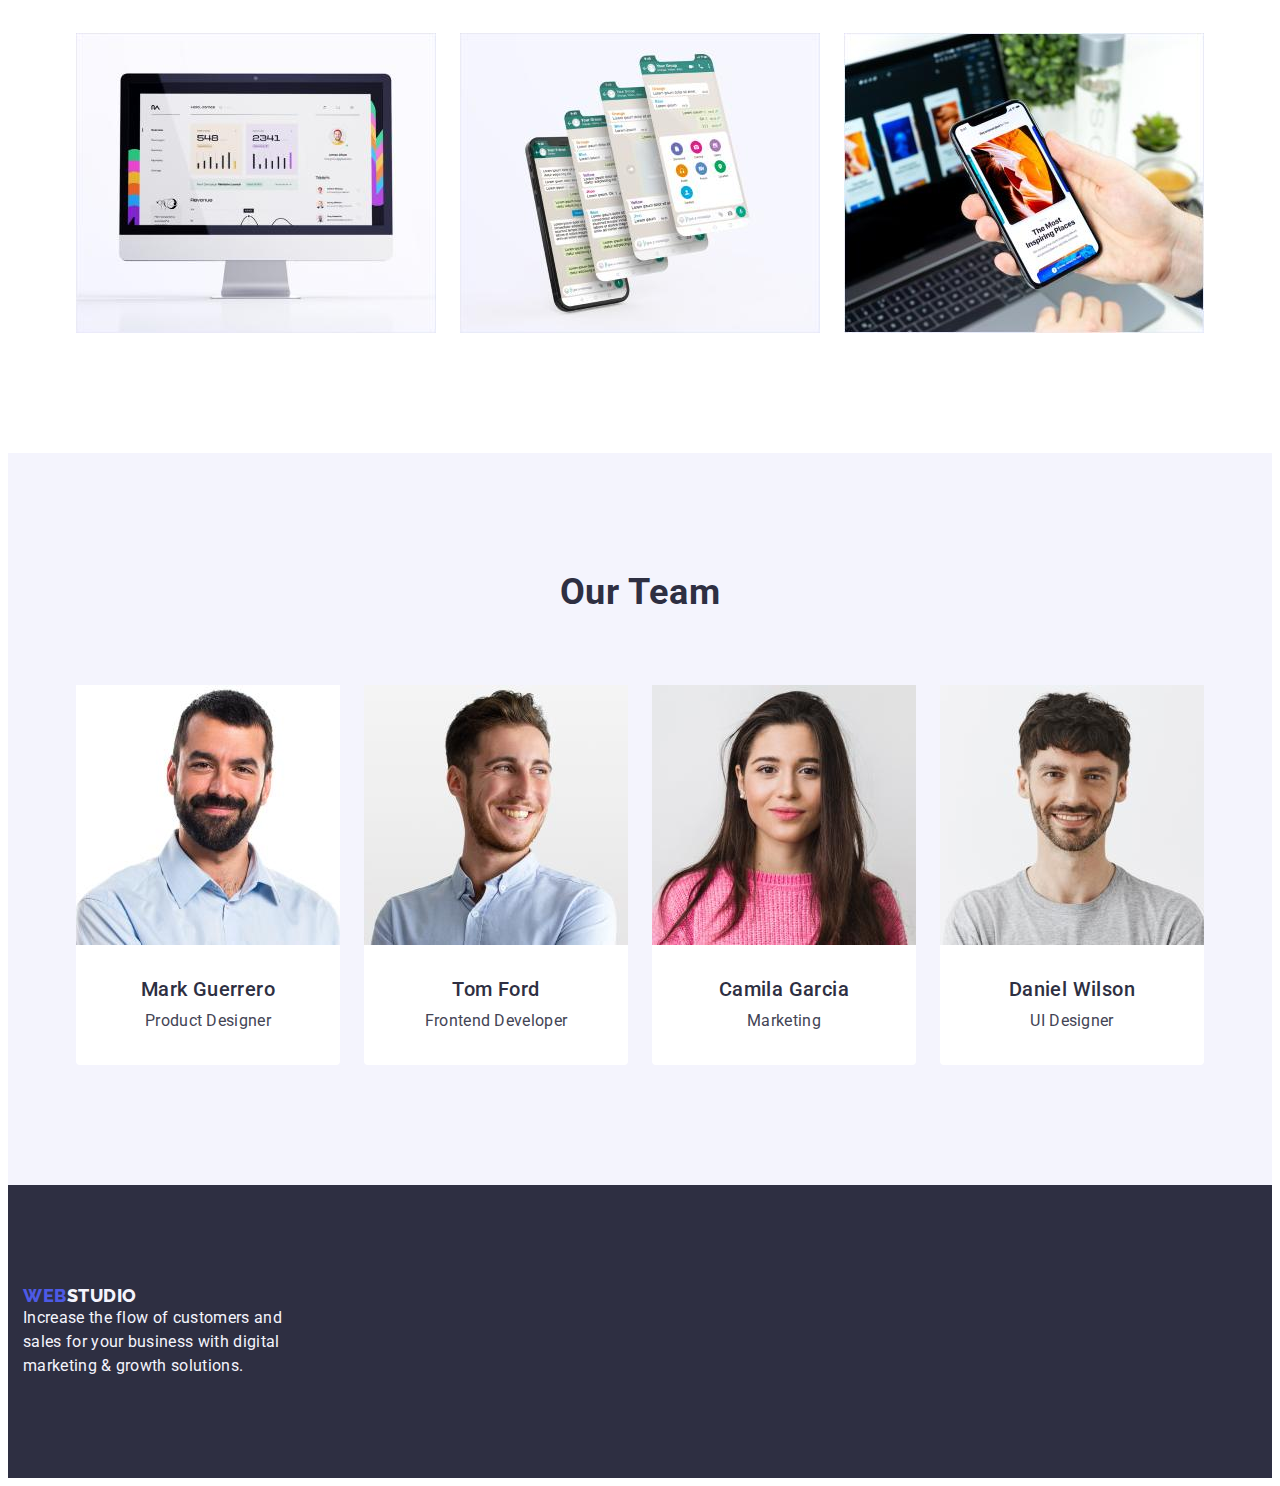
==== commit 30e4db5d: "footer page chamge" ====
--- a/index.html
+++ b/index.html
@@ -151,7 +151,7 @@
   </main>
   <!-- Page footer -->
   <footer class="footer">
-    <div class="container">
+    <div class="container footer-container">
       <a href="./index.html" class="logo link footer-link">Web<span class="logo-secondary-footer">Studio</span></a>
       <p class="footer-description">
         Increase the flow of customers and sales for your business with
--- a/css/styles.css
+++ b/css/styles.css
@@ -5,13 +5,12 @@
 }
 :root {
     --brand-color: #4d5ae5;
+    --background-color: #ffffff;
+    --color-of-subtitles-color: #434455;
 }
 h1,
 h2,
 h3,
-h4,
-h5,
-h6,
 p {
     margin: 0;
 }
@@ -93,7 +92,7 @@
     line-height: 1.17;
     letter-spacing: 0.03em;
     text-transform: uppercase;
-    color: #4d5ae5;
+    color: var(--brand-color);
     margin-right: 76px;
 }
 .link {
@@ -137,19 +136,19 @@
     line-height: 1.07;
     text-align: center;
     letter-spacing: 0.02em;
-    color: #ffffff;
+    color: var(--background-color);
     text-wrap: wrap;
     max-width: 496px;
     margin-bottom: 48px;
 }
 .main-banner-button {
-    background-color: #4d5ae5;
+    background-color: var(--brand-color);
     font-family: "Roboto", sans-serif;
     font-weight: 500;
     font-size: 16px;
     line-height: 1.5;
     letter-spacing: 0.04em;
-    color: #ffffff;
+    color: var(--background-color);
     cursor: pointer;
     padding: 16px, 32px, 16px, 32px;
     display: block;
@@ -194,7 +193,7 @@
     gap: 24px;
 }
 .main-list-element {
-    background-color: #ffffff;
+    background-color: var(--background-color);
     width: calc((100% - 72px) / 4);
     border-radius: 0px 0px 4px 4px;
 }
@@ -215,7 +214,7 @@
     font-size: 16px;
     line-height: 1.5;
     letter-spacing: 0.02em;
-    color: #434455;
+    color: var(--color-of-subtitles-color);
     text-align: center;
 }
 .secondary-list-header {
@@ -255,12 +254,13 @@
 .footer {
     background-color: #2e2f42;
     padding: 100px 0;
-    display: block;
 }
 
 .footer-link {
+    margin-bottom: 16px;
+}
+.footer-container {
     display: inline-block;
-    margin-bottom: 16px;
 }
 .footer-description {
     line-height: 1.5;
@@ -331,7 +331,7 @@
     font-size: 16px;
     line-height: 1.5;
     letter-spacing: 0.02em;
-    color: #434455;
+    color: var(--color-of-subtitles-color);
 }
 .portfolio-main {
     padding-top: 96px;
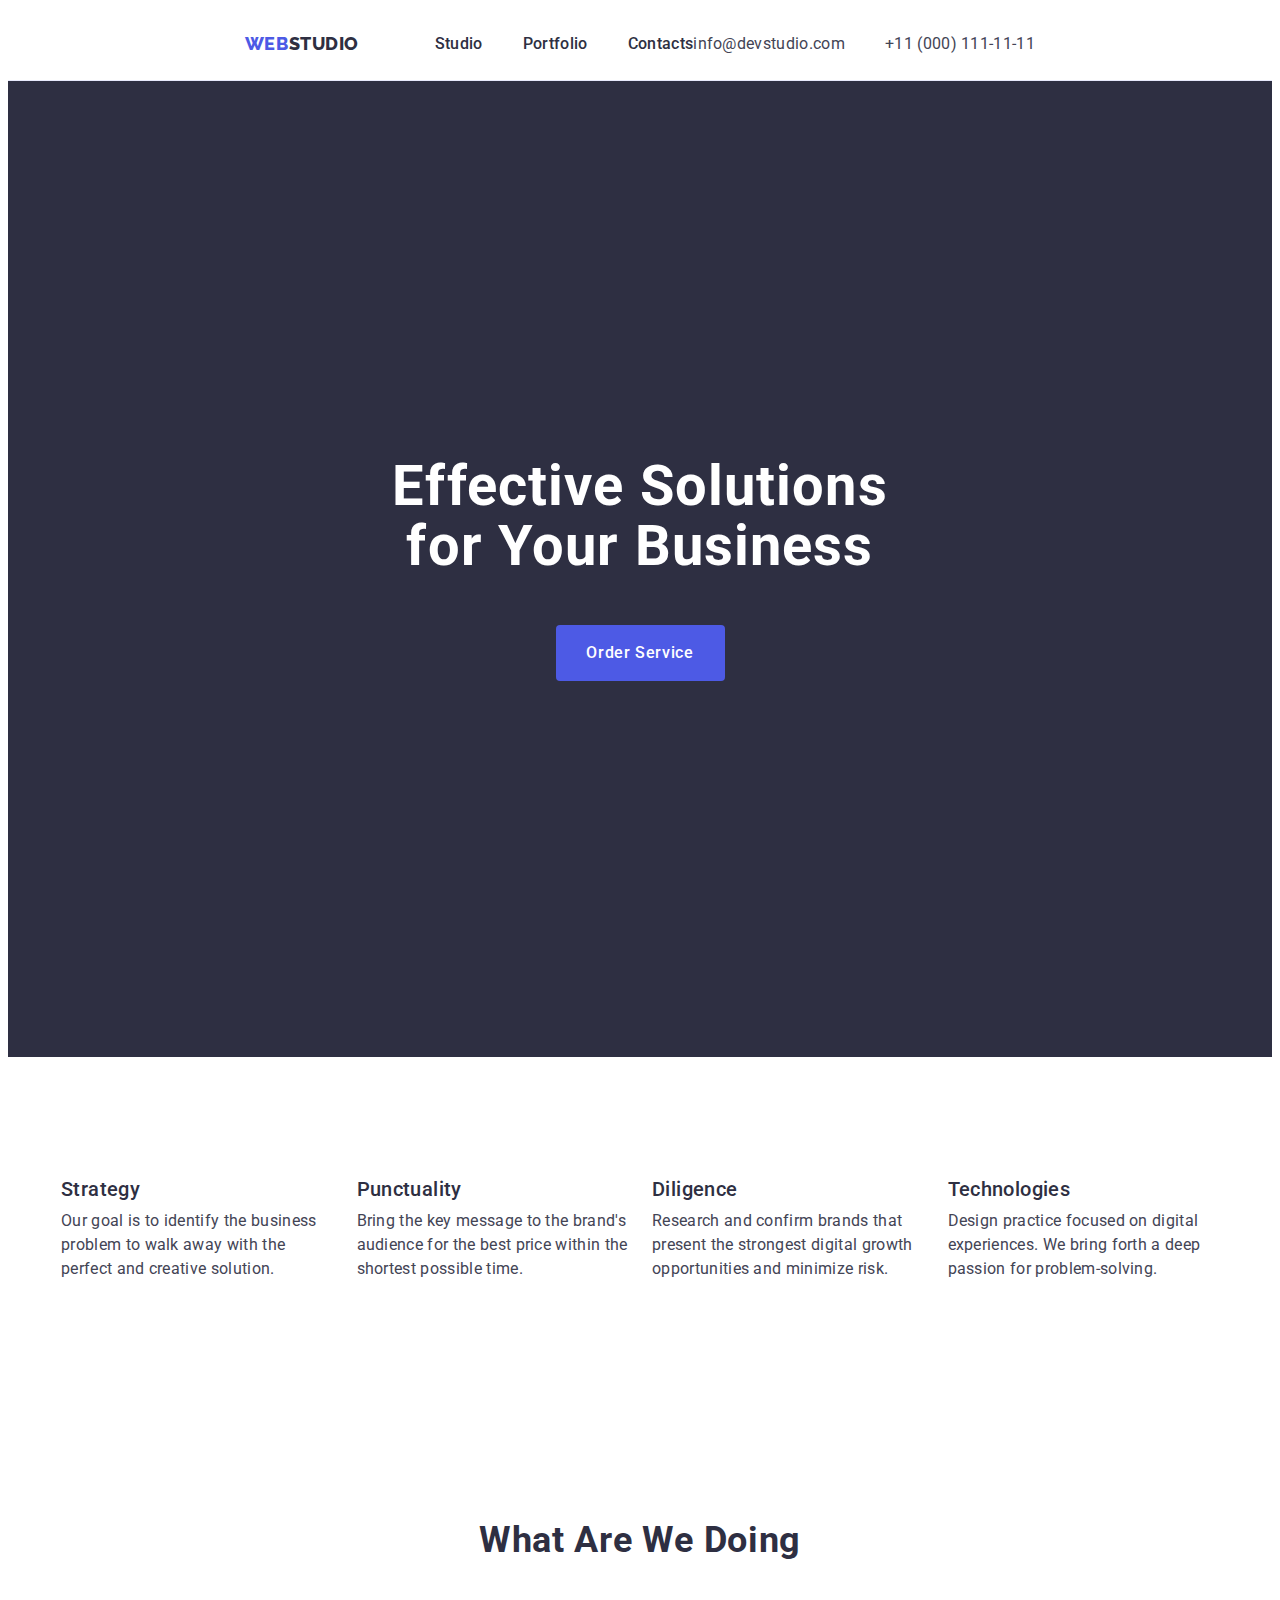
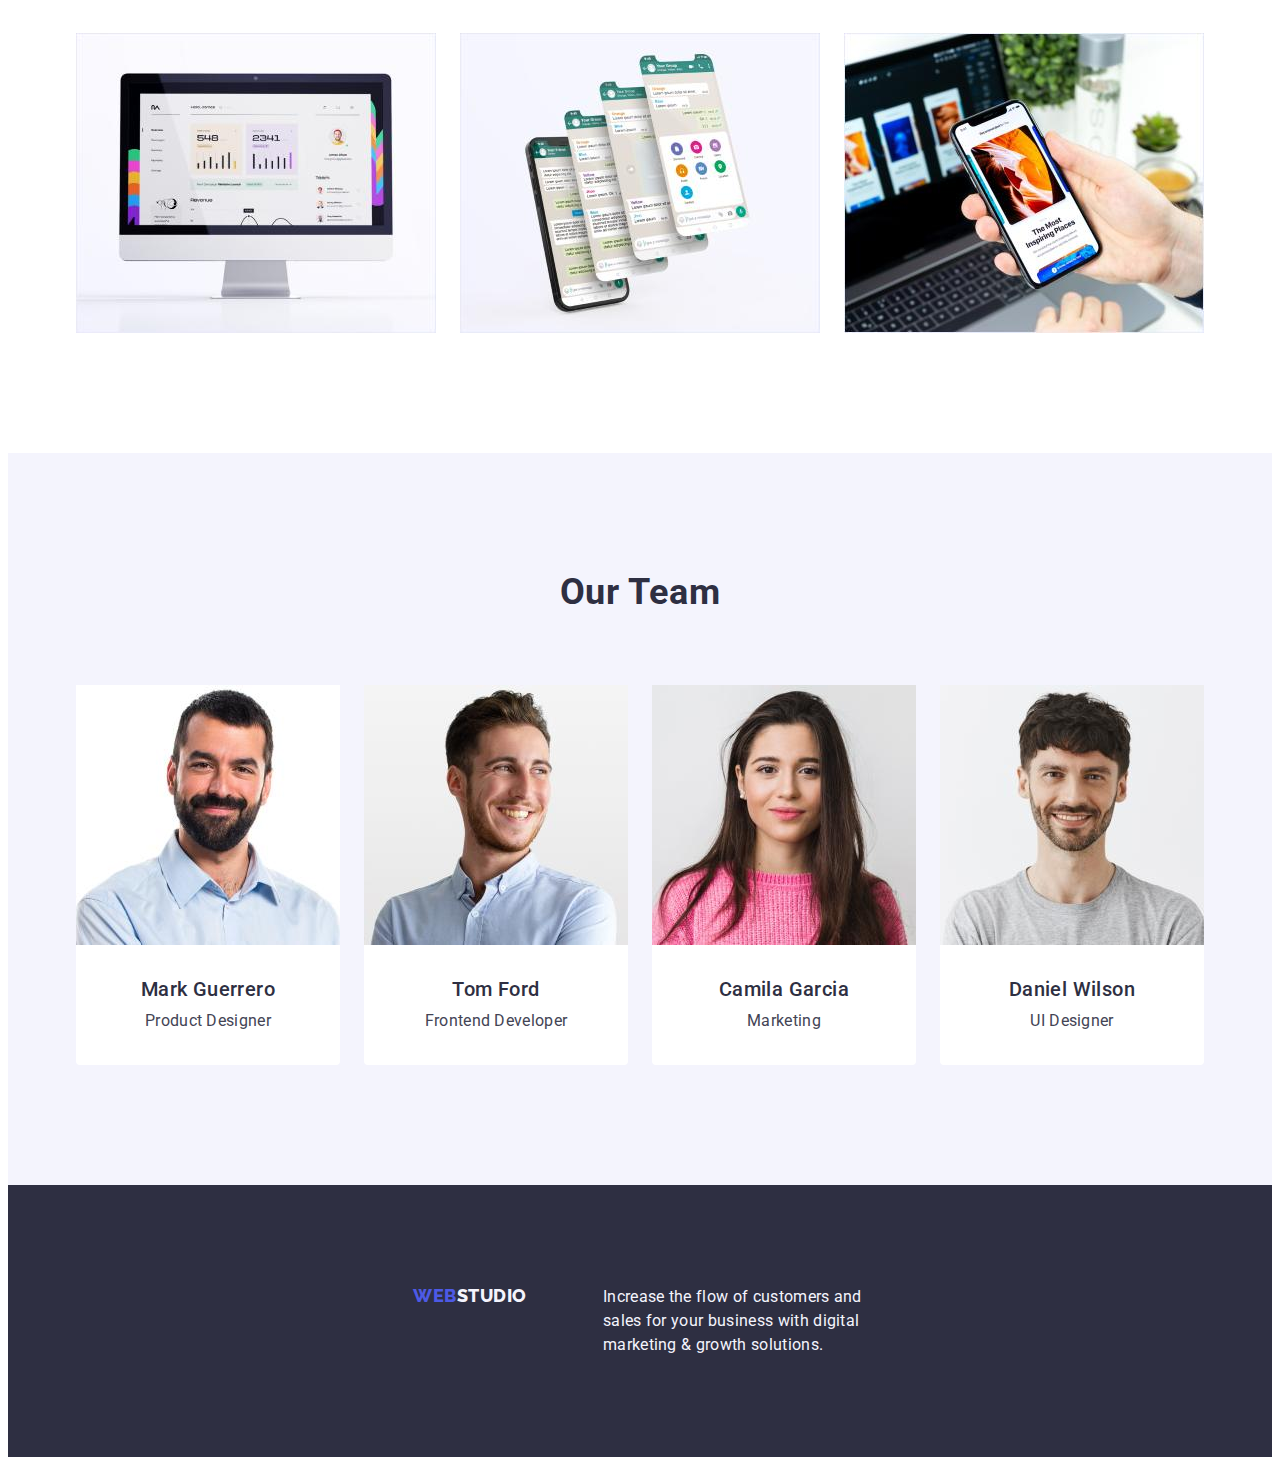
==== commit 0446bf15: "footer update" ====
--- a/index.html
+++ b/index.html
@@ -151,7 +151,7 @@
   </main>
   <!-- Page footer -->
   <footer class="footer">
-    <div class="container footer-container">
+    <div class="container">
       <a href="./index.html" class="logo link footer-link">Web<span class="logo-secondary-footer">Studio</span></a>
       <p class="footer-description">
         Increase the flow of customers and sales for your business with
--- a/css/styles.css
+++ b/css/styles.css
@@ -260,13 +260,13 @@
     margin-bottom: 16px;
 }
 .footer-container {
+}
+.footer-description {
+    line-height: 1.5;
+    color: #f4f4fd;
+    letter-spacing: 0.02em;
+    max-width: 264px;
     display: inline-block;
-}
-.footer-description {
-    line-height: 1.5;
-    color: #f4f4fd;
-    letter-spacing: 0.02em;
-    max-width: 264px;
 }
 .logo-secondary-footer {
     color: #f4f4fd;
